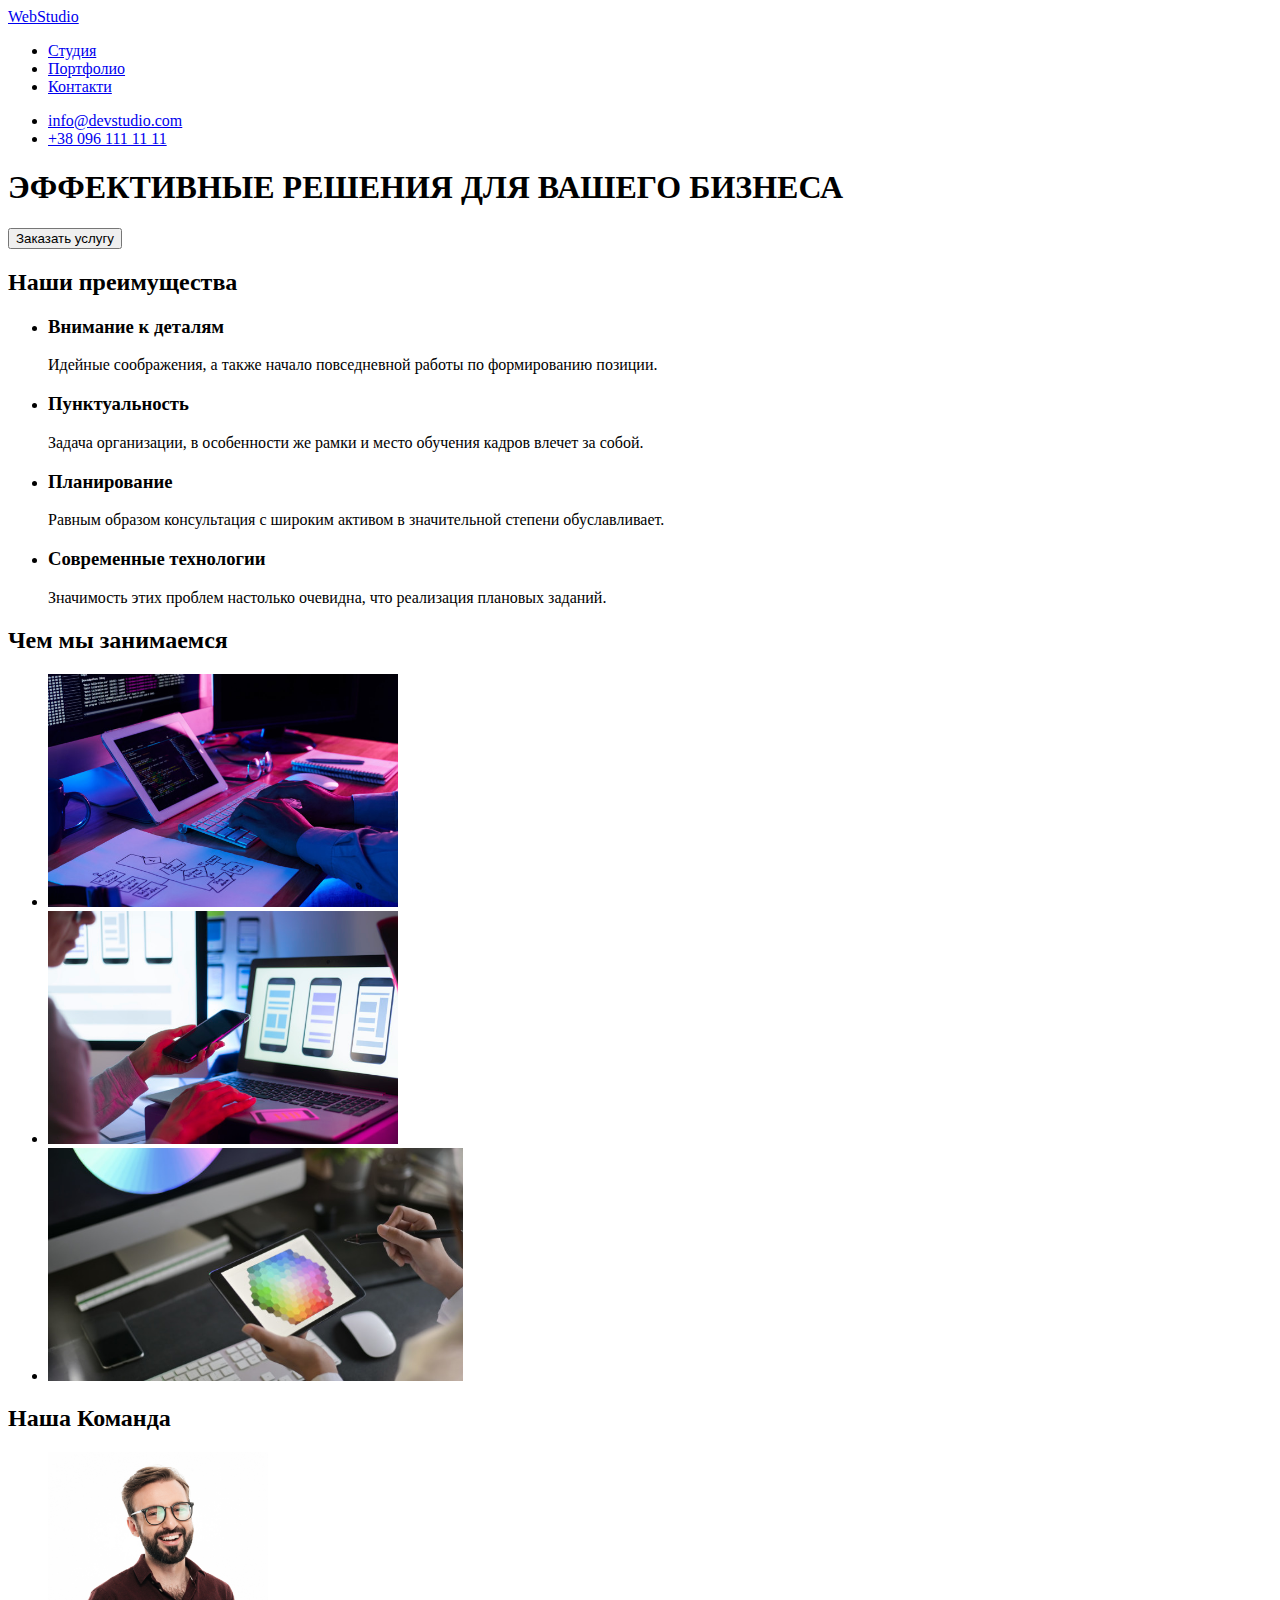
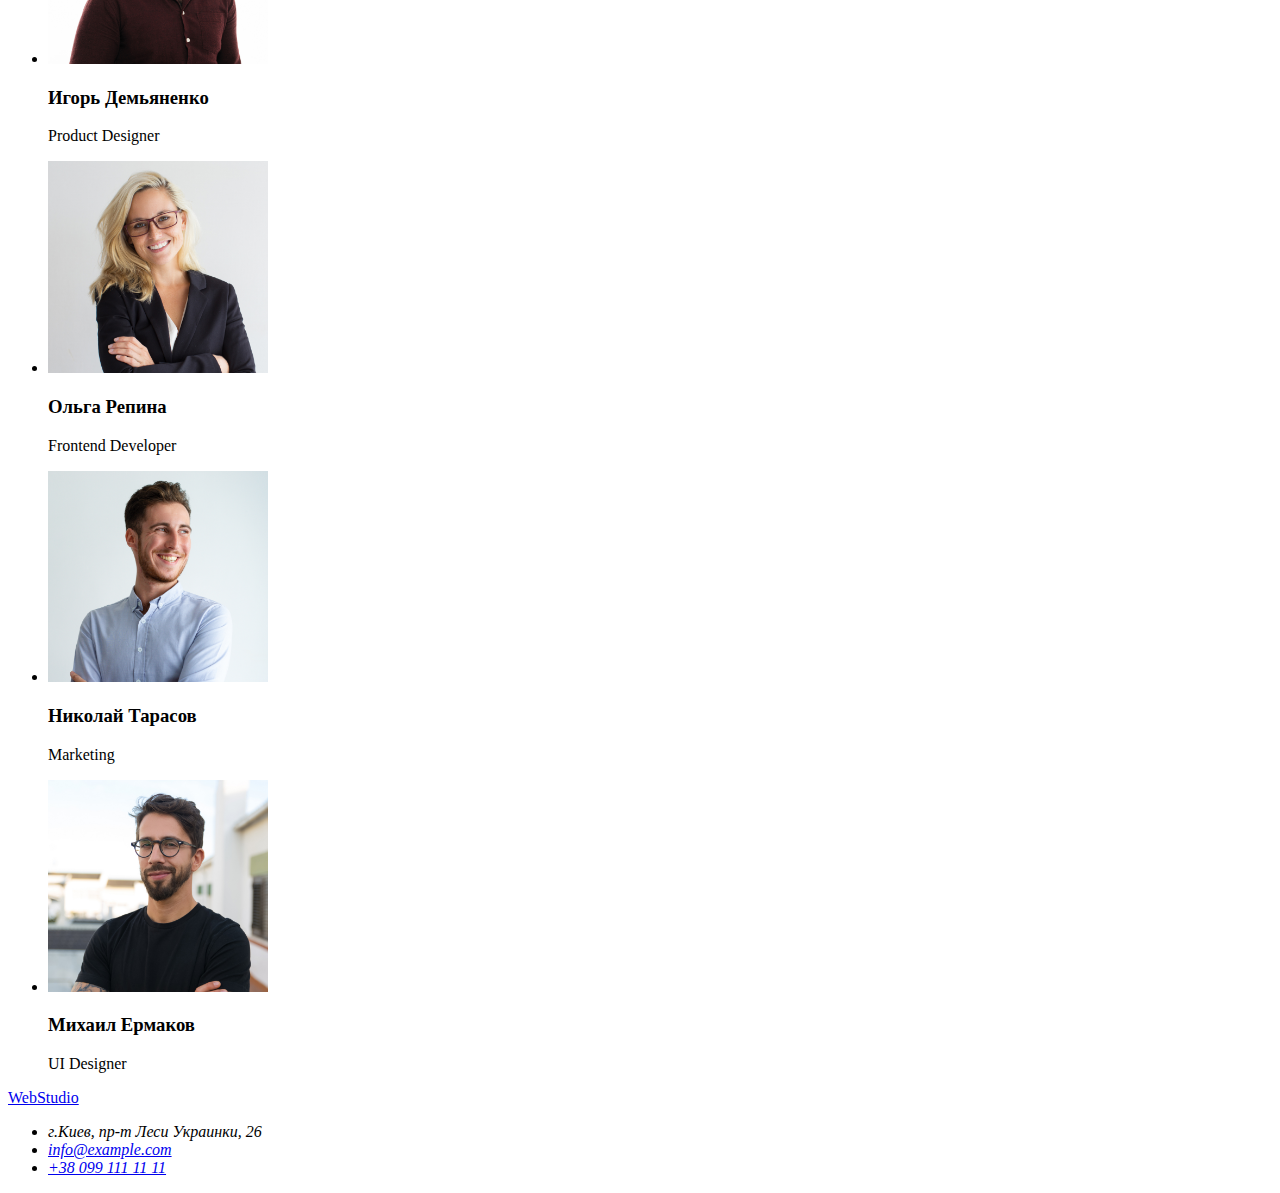
==== index.html @ 1b11b021 "files" ====
<!DOCTYPE html>
<html lang="ru">
  <head>
    <meta charset="utf-8" />
    <meta name="description" content="WebStudio, Web, Studio" />
    <title>WebStudio</title>
    <link rel="stylesheet" href="./css/styles.css" />
    <!--служебна інфа -->
  </head>
  <body>
    <header>
      <nav>
        <a href="index.html">WebStudio</a>
        <ul>
          <li><a href="index.html">Студия</a></li>
          <li><a href="#0">Портфолио</a></li>
          <li><a href="#0">Контакти</a></li>
        </ul>
      </nav>
      <ul>
        <li><a href="mailto:info@devstudio.com">info@devstudio.com </a></li>
        <li><a href="tel:+380961111111">+38 096 111 11 11 </a></li>
      </ul>
    </header>
    <main>
      <section>
        <h1>ЭФФЕКТИВНЫЕ РЕШЕНИЯ ДЛЯ ВАШЕГО БИЗНЕСА</h1>
        <button type="button">Заказать услугу</button>
      </section>
      <section>
        <h2>Наши преимущества</h2>
        <ul>
          <li>
            <h3>Внимание к деталям</h3>
            <p>Идейные соображения, а также начало повседневной работы по формированию позиции.</p>
          </li>

          <li>
            <h3>Пунктуальность</h3>
            <p>
              Задача организации, в особенности же рамки и место обучения кадров влечет за собой.
            </p>
          </li>
          <li>
            <h3>Планирование</h3>
            <p>
              Равным образом консультация с широким активом в значительной степени обуславливает.
            </p>
          </li>

          <li>
            <h3>Современные технологии</h3>
            <p>Значимость этих проблем настолько очевидна, что реализация плановых заданий.</p>
          </li>
        </ul>
      </section>
      <section>
        <h2>Чем мы занимаемся</h2>
        <ul>
          <li><img src="./images/1.jpg" alt="Робота за пк" width="350" /></li>
          <li><img src="./images/2.jpg" alt="подключение телефона" width="350" /></li>
          <li><img src="./images/3.jpg" alt="рисование на планшетке" width="415" /></li>
        </ul>
      </section>
      <section>
        <h2>Наша Команда</h2>
        <ul>
          <li>
            <img src="./images/4.jpg" alt="Игорь" width="220" />
            <h3>Игорь Демьяненко</h3>
            <p>Product Designer</p>
          </li>
          <li>
            <img src="./images/5.jpg" alt="Ольга" width="220" />
            <h3>Ольга Репина</h3>
            <p>Frontend Developer</p>
          </li>
          <li>
            <img src="./images/6.jpg" alt="Николай" width="220" />
            <h3>Николай Тарасов</h3>
            <p>Marketing</p>
          </li>
          <li>
            <img src="./images/7.jpg" alt="Михаил" width="220" />
            <h3>Михаил Ермаков</h3>
            <p>UI Designer</p>
          </li>
        </ul>
      </section>
    </main>
    <footer>
      <p>
        <a href="index.html">WebStudio</a>
      </p>
      <address>
        <ul>
          <li>г.Киев, пр-т Леси Украинки, 26</li>
          <li><a href="mailto:info@example.com">info@example.com</a></li>
          <li><a href="tel:+380991111111">+38 099 111 11 11</a></li>
        </ul>
      </address>
    </footer>
  </body>
</html>
---- css/styles.css ----
body {
  font-family: Roboto;
  color: black;
}
.link {
  color: teal;
}
.link:hover {
  color: tomato;
}
.nav-links .link:hover {
  color: tomato;
}
.nav-links .link:focus {
  color: orange;
}
.addres {
  color: teal;
}
.addres:hover {
  color: tomato;
}
.nav-addres .addres:hover {
  color: tomato;
}
.nav-addres .addres:focus {
  color: orange;
}
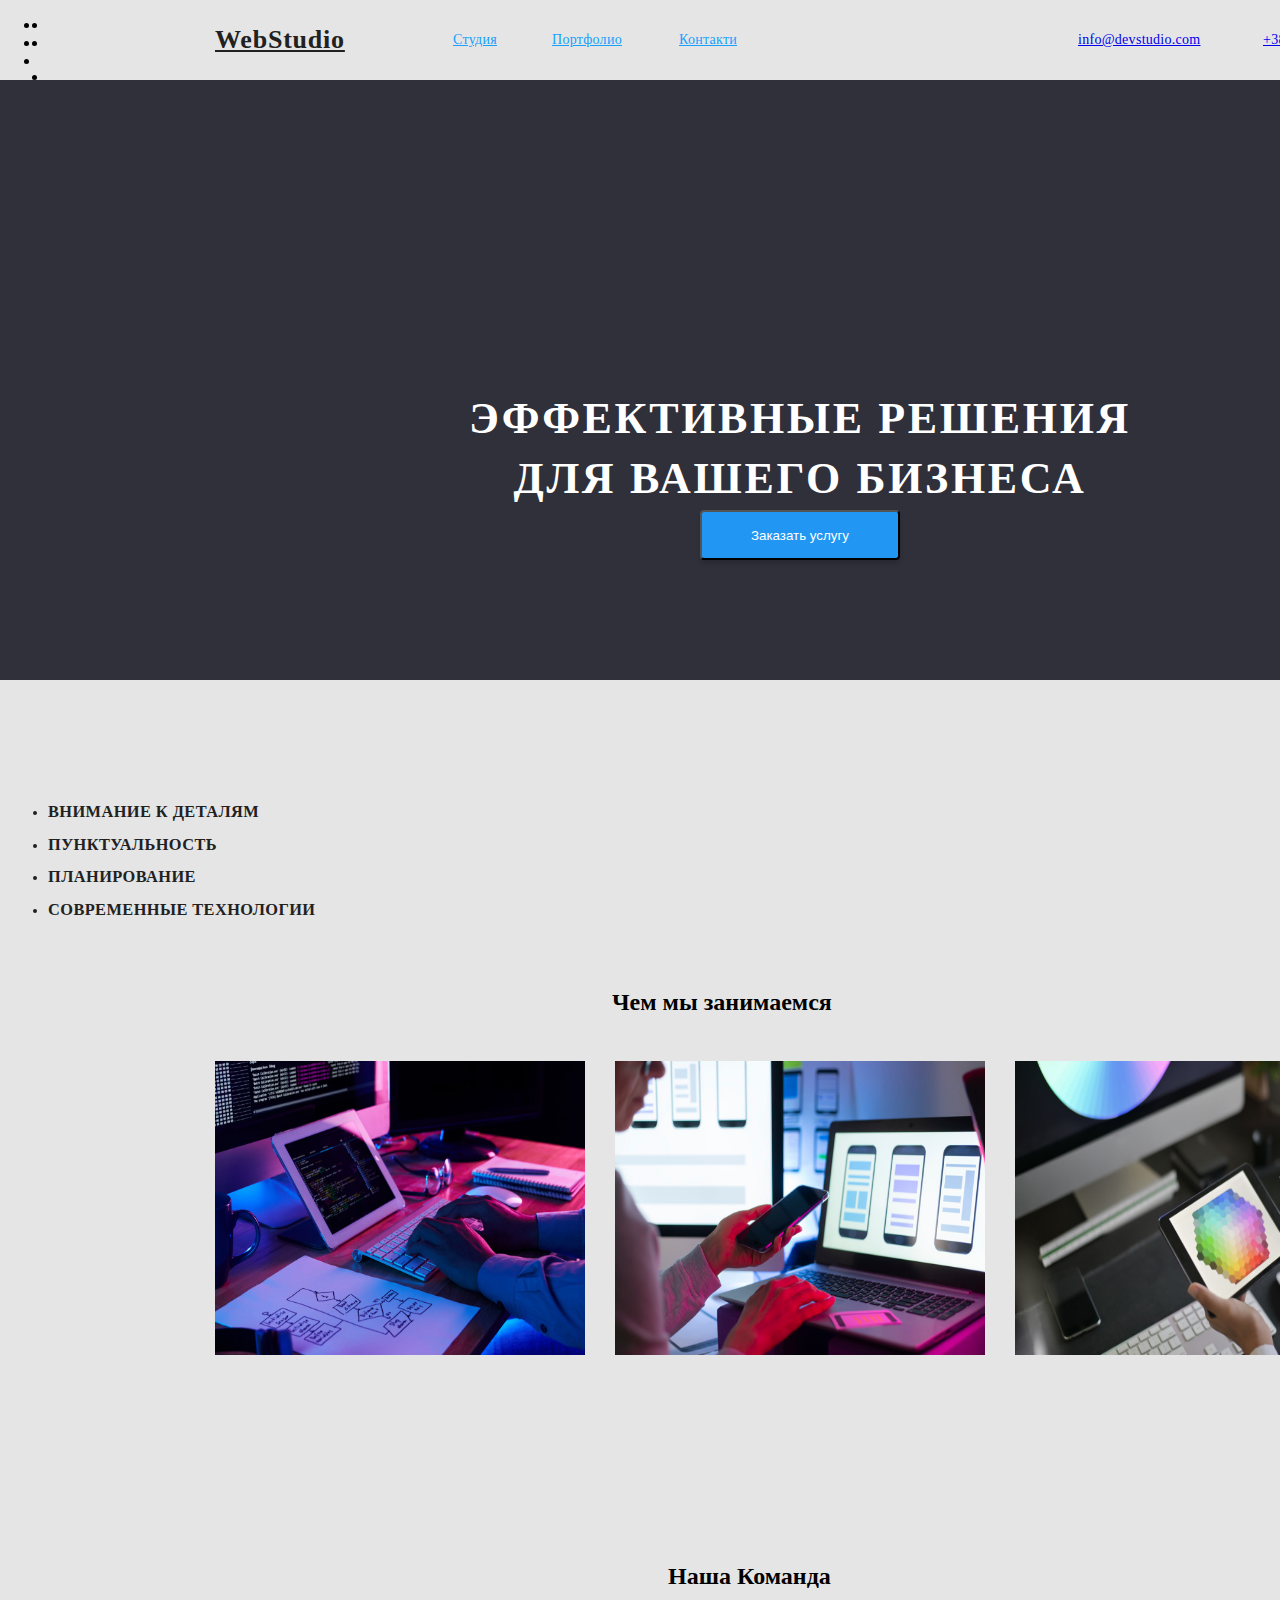
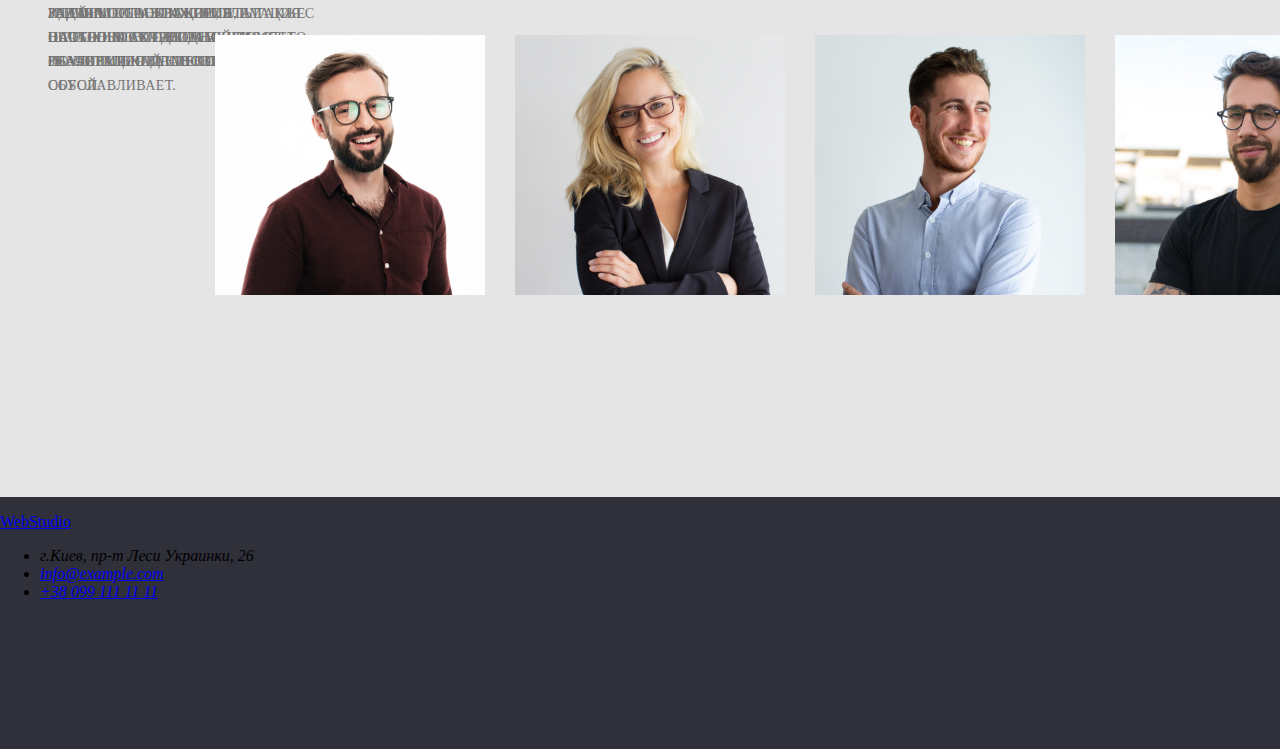
==== commit b9d4e2e6: "all" ====
--- a/index.html
+++ b/index.html
@@ -9,86 +9,90 @@
   </head>
   <body>
     <header>
-      <nav>
-        <a href="index.html">WebStudio</a>
-        <ul>
-          <li><a href="index.html">Студия</a></li>
-          <li><a href="#0">Портфолио</a></li>
-          <li><a href="#0">Контакти</a></li>
+      <nav class="nav">
+        <a href="index.html" class="logo">WebStudio</a>
+        <ul class="site-nav">
+          <li><a class="nav-in" href="index.html">Студия</a></li>
+          <li><a class="nav-port" href="./portfolio.html">Портфолио</a></li>
+          <li><a class="nav-cont" href="#0">Контакти</a></li>
         </ul>
       </nav>
-      <ul>
-        <li><a href="mailto:info@devstudio.com">info@devstudio.com </a></li>
-        <li><a href="tel:+380961111111">+38 096 111 11 11 </a></li>
+      <ul class="auth-nav">
+        <li><a class="mail" href="mailto:info@devstudio.com">info@devstudio.com </a></li>
+        <li><a class="tel" href="tel:+380961111111">+38 096 111 11 11 </a></li>
       </ul>
     </header>
     <main>
-      <section>
-        <h1>ЭФФЕКТИВНЫЕ РЕШЕНИЯ ДЛЯ ВАШЕГО БИЗНЕСА</h1>
-        <button type="button">Заказать услугу</button>
+      <section class="hero">
+        <h1 class="hero-title">ЭФФЕКТИВНЫЕ РЕШЕНИЯ ДЛЯ ВАШЕГО БИЗНЕСА</h1>
+        <button type="button" class="button primary">Заказать услугу</button>
       </section>
-      <section>
-        <h2>Наши преимущества</h2>
-        <ul>
+      <section class="section">
+        <h2 hidden>Наши преимущества</h2>
+        <ul class="features">
           <li>
-            <h3>Внимание к деталям</h3>
+            <h3 class="title one">Внимание к деталям</h3>
             <p>Идейные соображения, а также начало повседневной работы по формированию позиции.</p>
           </li>
 
           <li>
-            <h3>Пунктуальность</h3>
+            <h3 class="title two">Пунктуальность</h3>
             <p>
               Задача организации, в особенности же рамки и место обучения кадров влечет за собой.
             </p>
           </li>
           <li>
-            <h3>Планирование</h3>
+            <h3 class="title thre">Планирование</h3>
             <p>
               Равным образом консультация с широким активом в значительной степени обуславливает.
             </p>
           </li>
 
           <li>
-            <h3>Современные технологии</h3>
+            <h3 class="title four">Современные технологии</h3>
             <p>Значимость этих проблем настолько очевидна, что реализация плановых заданий.</p>
           </li>
         </ul>
       </section>
-      <section>
-        <h2>Чем мы занимаемся</h2>
+      <section class="section">
+        <h2 class="caption work">Чем мы занимаемся</h2>
         <ul>
-          <li><img src="./images/1.jpg" alt="Робота за пк" width="350" /></li>
-          <li><img src="./images/2.jpg" alt="подключение телефона" width="350" /></li>
-          <li><img src="./images/3.jpg" alt="рисование на планшетке" width="415" /></li>
+          <li><img class="image one" src="./images/1.jpg" alt="Робота за пк" width="350" /></li>
+          <li>
+            <img class="image two" src="./images/2.jpg" alt="подключение телефона" width="350" />
+          </li>
+          <li>
+            <img class="image thre" src="./images/3.jpg" alt="рисование на планшетке" width="415" />
+          </li>
         </ul>
       </section>
-      <section>
-        <h2>Наша Команда</h2>
-        <ul>
+      <section class="section">
+        <ul class="caption">
+          <h2 class="caption-team">Наша Команда</h2>
           <li>
-            <img src="./images/4.jpg" alt="Игорь" width="220" />
+            <img class="team one" src="./images/4.jpg" alt="Игорь" width="220" />
             <h3>Игорь Демьяненко</h3>
             <p>Product Designer</p>
           </li>
           <li>
-            <img src="./images/5.jpg" alt="Ольга" width="220" />
+            <img class="team two" src="./images/5.jpg" alt="Ольга" width="220" />
             <h3>Ольга Репина</h3>
             <p>Frontend Developer</p>
           </li>
           <li>
-            <img src="./images/6.jpg" alt="Николай" width="220" />
+            <img class="team thre" src="./images/6.jpg" alt="Николай" width="220" />
             <h3>Николай Тарасов</h3>
             <p>Marketing</p>
           </li>
           <li>
-            <img src="./images/7.jpg" alt="Михаил" width="220" />
+            <img class="team four" src="./images/7.jpg" alt="Михаил" width="220" />
             <h3>Михаил Ермаков</h3>
             <p>UI Designer</p>
           </li>
         </ul>
       </section>
     </main>
-    <footer>
+    <footer class="footer">
       <p>
         <a href="index.html">WebStudio</a>
       </p>
--- a/css/styles.css
+++ b/css/styles.css
@@ -1,10 +1,295 @@
+:root {
+  --primary-text-color: rgba(0, 0, 0, 0.8);
+  --title-text-color: #212121;
+  --accent-color: #18a0fb;
+  --hover-color: teal;
+  --button-color: #2196f3;
+  --praymary-white-color: #ffffff;
+  --secondary-gray-color: #2f303a;
+  --text-white-color: #ffffff;
+  --bg-color: #e5e5e5;
+  --textarea-color: #757575;
+  --test-color: #ccec12;
+}
 body {
   font-family: Roboto;
-  color: black;
-}
-.link {
-  color: teal;
-}
+  /* color: var(--bg-color);*/
+  background-color: var(--bg-color);
+}
+.nav .logo a:hover,
+.nav .logo a:focus {
+  color: var(--test-color);
+}
+.site-nav a {
+  color: var(--accent-color);
+}
+.site-nav a:hover,
+.site-nav a:focus {
+  color: var(--hover-color);
+}
+.button {
+  color: var(--title-text-color);
+  background: var(--praymary-white-color);
+}
+.button.primary {
+  background-color: var(--button-color);
+  color: var(--praymary-white-color);
+}
+.button.secondary {
+  color: var(--button-color);
+  background-color: var(--praymary-white-color);
+}
+.nav {
+  position: absolute;
+  width: 1600px;
+  height: 80px;
+  left: 0px;
+  top: 0px;
+}
+.nav .logo {
+  color: var(--title-text-color);
+  position: absolute;
+  width: 145px;
+  height: 31px;
+  left: 215px;
+  top: 24px;
+
+  font-family: Raleway;
+  font-style: normal;
+  font-weight: bold;
+  font-size: 26px;
+  line-height: 31px;
+
+  /* identical to box height */
+  letter-spacing: 0.03em;
+}
+.nav-in {
+  position: absolute;
+  width: 49px;
+  height: 16px;
+  left: 453px;
+  top: 32px;
+
+  font-family: Roboto;
+  font-style: normal;
+  font-weight: 500;
+  font-size: 14px;
+  line-height: 16px;
+  letter-spacing: 0.02em;
+}
+.nav-port {
+  position: absolute;
+  width: 77px;
+  height: 16px;
+  left: 552px;
+  top: 32px;
+
+  font-family: Roboto;
+  font-style: normal;
+  font-weight: 500;
+  font-size: 14px;
+  line-height: 16px;
+  letter-spacing: 0.02em;
+}
+.nav-cont {
+  position: absolute;
+  width: 68px;
+  height: 16px;
+  left: 679px;
+  top: 32px;
+
+  font-family: Roboto;
+  font-style: normal;
+  font-weight: 500;
+  font-size: 14px;
+  line-height: 16px;
+  letter-spacing: 0.02em;
+}
+.mail {
+  position: absolute;
+  width: 135px;
+  height: 16px;
+  left: 1078px;
+  top: 32px;
+
+  font-family: Roboto;
+  font-style: normal;
+  font-weight: 500;
+  font-size: 14px;
+  line-height: 16px;
+  letter-spacing: 0.02em;
+}
+.tel {
+  position: absolute;
+  width: 122px;
+  height: 16px;
+  left: 1263px;
+  top: 32px;
+
+  font-family: Roboto;
+  font-style: normal;
+  font-weight: 500;
+  font-size: 14px;
+  line-height: 16px;
+  letter-spacing: 0.02em;
+}
+/*------------hero-------------*/
+.hero {
+  position: absolute;
+  width: 1600px;
+  height: 600px;
+  left: 0px;
+  top: 80px;
+  background: var(--secondary-gray-color);
+}
+.hero-title {
+  position: absolute;
+  width: 696px;
+  height: 120px;
+  left: 452px;
+  top: 280px;
+
+  font-family: Roboto;
+  font-style: normal;
+  font-weight: 900;
+  font-size: 44px;
+  line-height: 60px;
+  text-align: center;
+  letter-spacing: 0.06em;
+  text-transform: uppercase;
+  color: var(--text-white-color);
+}
+.hero > button {
+  position: absolute;
+  width: 200px;
+  height: 50px;
+  left: 700px;
+  top: 430px;
+
+  background: var(--button-color);
+  box-shadow: 0px 4px 4px rgba(0, 0, 0, 0.15);
+  border-radius: 4px;
+}
+
+/*--------------section--------------*/
+/*-----Не работает--------*/
+.features {
+  position: absolute;
+  width: 270px;
+  height: 16px;
+  top: 774px;
+
+  font-family: Roboto;
+  font-style: normal;
+  font-weight: bold;
+  font-size: 14px;
+  line-height: 16px;
+  letter-spacing: 0.03em;
+  text-transform: uppercase;
+  color: var(--title-text-color);
+}
+
+.features.title.one {
+  left: 215px;
+}
+.features.title.two {
+  left: 515px;
+}
+.features.title.thre {
+  left: 815px;
+}
+.features.title.four {
+  left: 1115px;
+}
+.features p {
+  position: absolute;
+  width: 270px;
+  height: 75px;
+  top: 800px;
+
+  font-family: Roboto;
+  font-style: normal;
+  font-weight: normal;
+  font-size: 14px;
+  line-height: 24px;
+  letter-spacing: 0.03em;
+  color: var(--textarea-color);
+}
+
+/*.caption {
+  font-family: Roboto;
+  font-style: normal;
+  font-weight: bold;
+  font-size: 36px;
+  line-height: 42px;
+  text-align: center;
+  letter-spacing: 0.03em;
+
+  color: var(--title-text-color);
+}*/
+.caption.work {
+  position: absolute;
+  width: 376px;
+  height: 42px;
+  left: 612px;
+  top: 969px;
+}
+.caption-team {
+  position: absolute;
+  width: 264px;
+  height: 42px;
+  left: 668px;
+  top: 1543px;
+}
+.image {
+  position: absolute;
+  width: 370px;
+  height: 294px;
+  top: 1061px;
+  /*background: url(.jpg);*/
+  mix-blend-mode: normal;
+}
+.image.one {
+  left: 215px;
+}
+.image.two {
+  left: 615px;
+}
+.image.thre {
+  left: 1015px;
+}
+.team {
+  position: absolute;
+  width: 270px;
+  height: 260px;
+  top: 1635px;
+
+  /*background: url(.jpg);
+  border-radius: 0px;*/
+}
+.team.one {
+  left: 215px;
+}
+.team.two {
+  left: 515px;
+}
+.team.thre {
+  left: 815px;
+}
+.team.four {
+  left: 1115px;
+}
+
+/*-------------FOOTER--------------*/
+.footer {
+  position: absolute;
+  width: 1600px;
+  height: 252px;
+  left: 0px;
+  top: 2097px;
+  background: var(--secondary-gray-color);
+}
+/*
 .link:hover {
   color: tomato;
 }
@@ -26,3 +311,4 @@
 .nav-addres .addres:focus {
   color: orange;
 }
+*/ ;
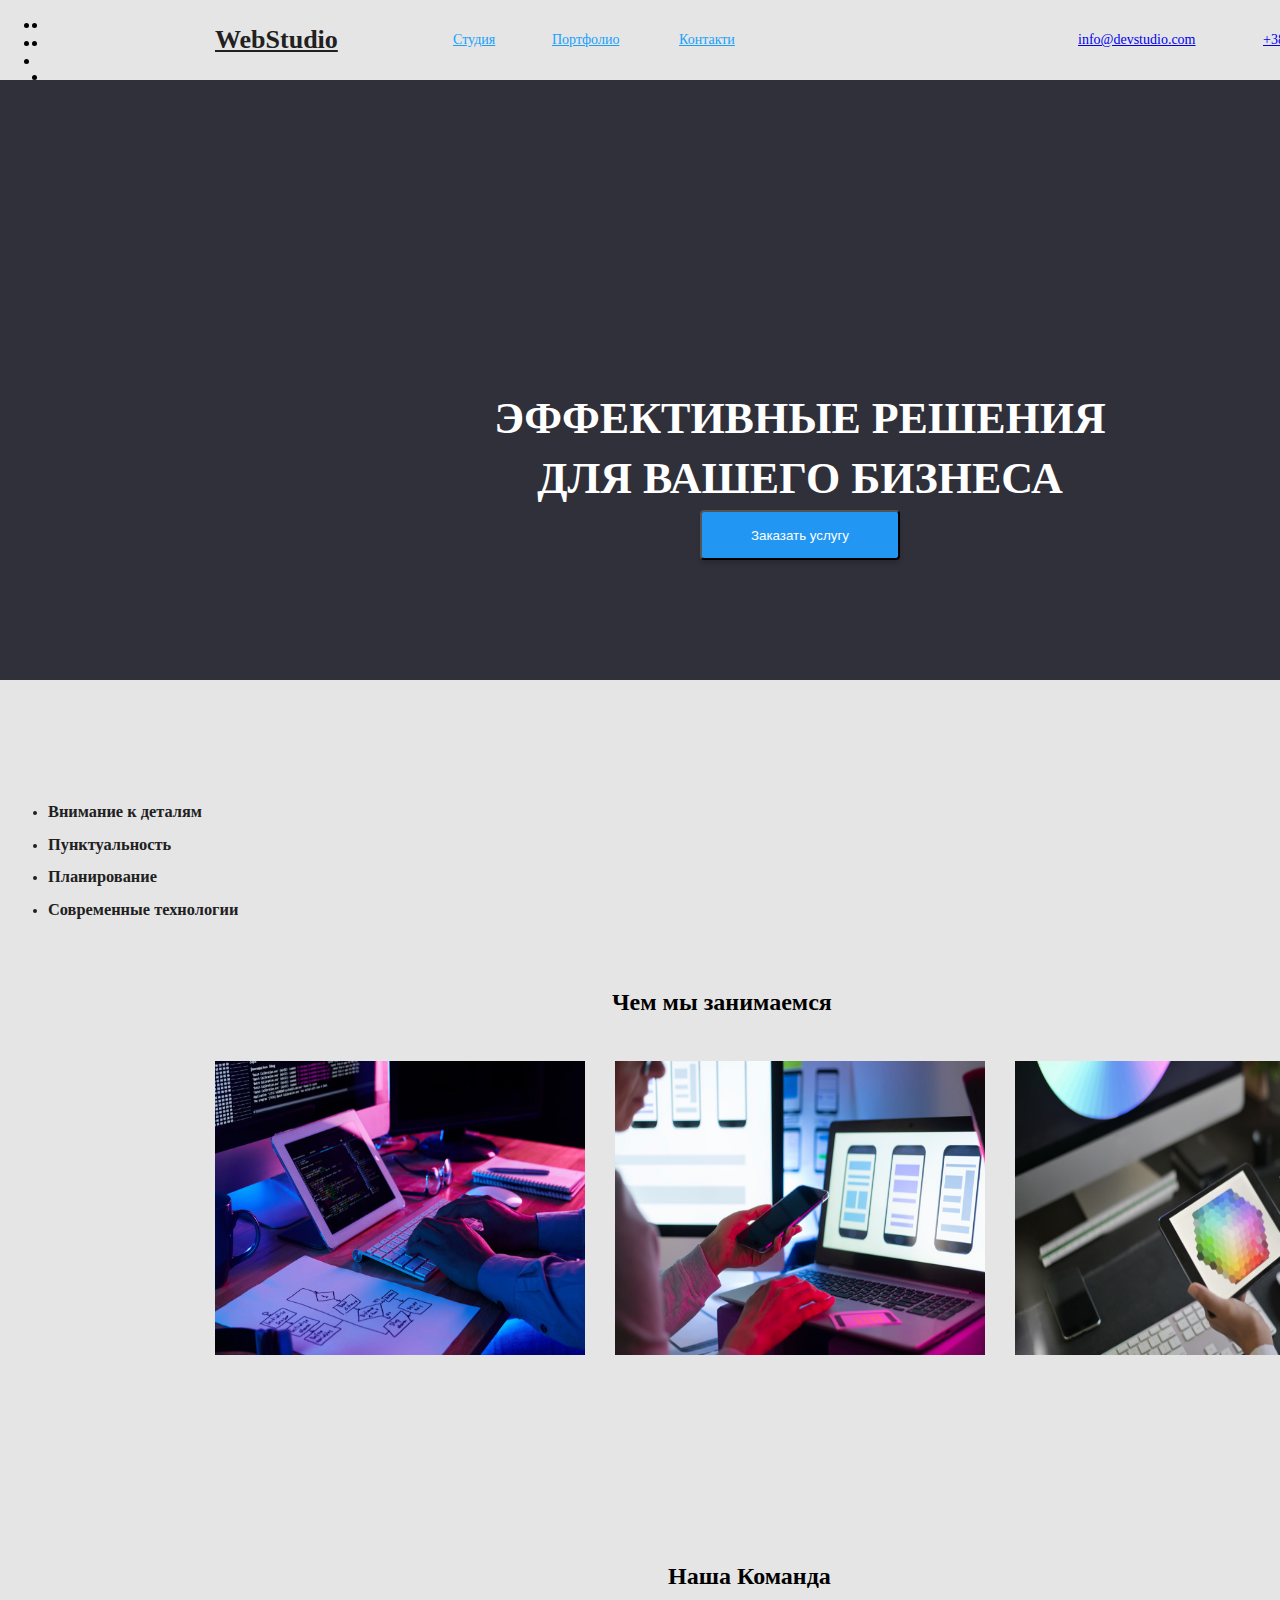
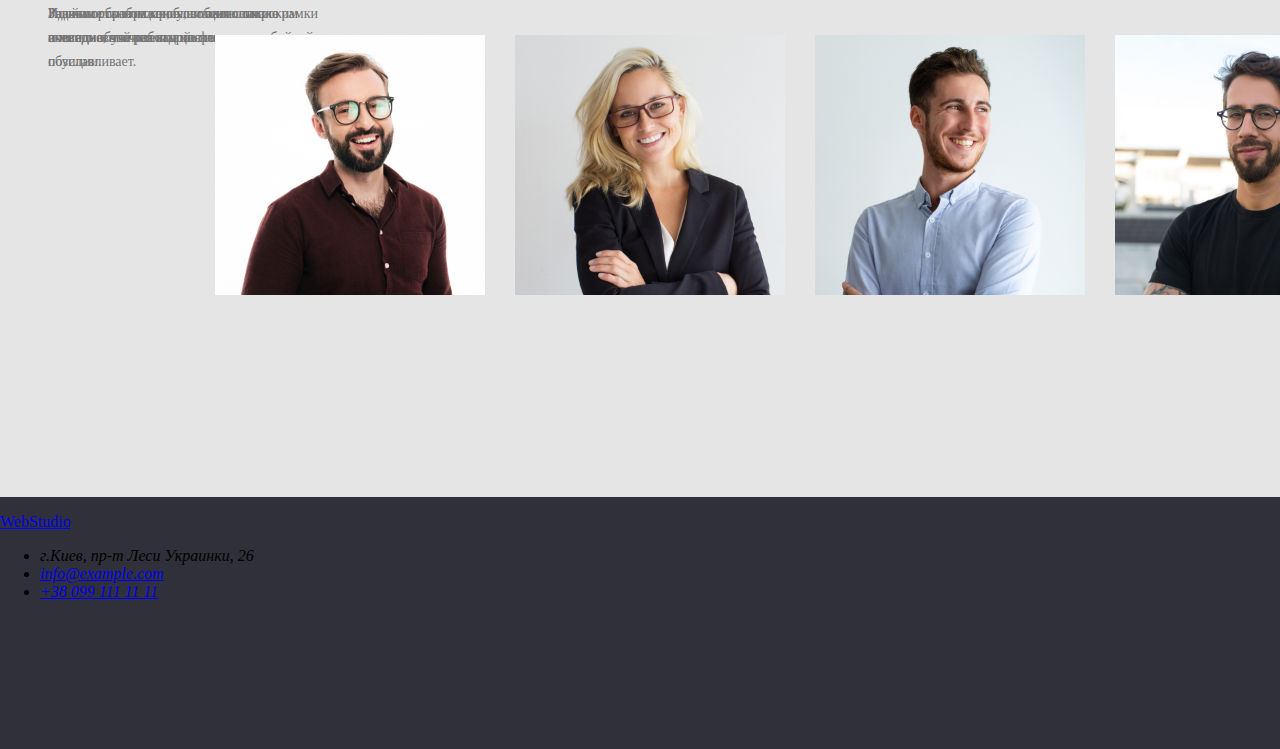
==== commit 5d0d89e7: "all" ====
--- a/index.html
+++ b/index.html
@@ -10,9 +10,9 @@
   <body>
     <header>
       <nav class="nav">
-        <a href="index.html" class="logo">WebStudio</a>
+        <a href="./index.html" class="logo">WebStudio</a>
         <ul class="site-nav">
-          <li><a class="nav-in" href="index.html">Студия</a></li>
+          <li><a class="nav-in" href="./index.html">Студия</a></li>
           <li><a class="nav-port" href="./portfolio.html">Портфолио</a></li>
           <li><a class="nav-cont" href="#0">Контакти</a></li>
         </ul>
@@ -94,7 +94,7 @@
     </main>
     <footer class="footer">
       <p>
-        <a href="index.html">WebStudio</a>
+        <a href="./index.html">WebStudio</a>
       </p>
       <address>
         <ul>
--- a/css/styles.css
+++ b/css/styles.css
@@ -16,8 +16,8 @@
   /* color: var(--bg-color);*/
   background-color: var(--bg-color);
 }
-.nav .logo a:hover,
-.nav .logo a:focus {
+.nav.logo a:hover,
+.nav.logo a:focus {
   color: var(--test-color);
 }
 .site-nav a {
@@ -27,18 +27,11 @@
 .site-nav a:focus {
   color: var(--hover-color);
 }
-.button {
-  color: var(--title-text-color);
-  background: var(--praymary-white-color);
-}
-.button.primary {
-  background-color: var(--button-color);
-  color: var(--praymary-white-color);
-}
-.button.secondary {
+
+/*.button.secondary {
   color: var(--button-color);
   background-color: var(--praymary-white-color);
-}
+}*/
 .nav {
   position: absolute;
   width: 1600px;
@@ -59,9 +52,6 @@
   font-weight: bold;
   font-size: 26px;
   line-height: 31px;
-
-  /* identical to box height */
-  letter-spacing: 0.03em;
 }
 .nav-in {
   position: absolute;
@@ -75,7 +65,6 @@
   font-weight: 500;
   font-size: 14px;
   line-height: 16px;
-  letter-spacing: 0.02em;
 }
 .nav-port {
   position: absolute;
@@ -89,7 +78,6 @@
   font-weight: 500;
   font-size: 14px;
   line-height: 16px;
-  letter-spacing: 0.02em;
 }
 .nav-cont {
   position: absolute;
@@ -103,7 +91,6 @@
   font-weight: 500;
   font-size: 14px;
   line-height: 16px;
-  letter-spacing: 0.02em;
 }
 .mail {
   position: absolute;
@@ -117,7 +104,6 @@
   font-weight: 500;
   font-size: 14px;
   line-height: 16px;
-  letter-spacing: 0.02em;
 }
 .tel {
   position: absolute;
@@ -131,7 +117,14 @@
   font-weight: 500;
   font-size: 14px;
   line-height: 16px;
-  letter-spacing: 0.02em;
+}
+.button {
+  color: var(--title-text-color);
+  background: var(--praymary-white-color);
+}
+.button.primary {
+  background-color: var(--button-color);
+  color: var(--praymary-white-color);
 }
 /*------------hero-------------*/
 .hero {
@@ -155,8 +148,6 @@
   font-size: 44px;
   line-height: 60px;
   text-align: center;
-  letter-spacing: 0.06em;
-  text-transform: uppercase;
   color: var(--text-white-color);
 }
 .hero > button {
@@ -184,8 +175,6 @@
   font-weight: bold;
   font-size: 14px;
   line-height: 16px;
-  letter-spacing: 0.03em;
-  text-transform: uppercase;
   color: var(--title-text-color);
 }
 
@@ -212,7 +201,6 @@
   font-weight: normal;
   font-size: 14px;
   line-height: 24px;
-  letter-spacing: 0.03em;
   color: var(--textarea-color);
 }
 
@@ -223,8 +211,6 @@
   font-size: 36px;
   line-height: 42px;
   text-align: center;
-  letter-spacing: 0.03em;
-
   color: var(--title-text-color);
 }*/
 .caption.work {
@@ -246,8 +232,6 @@
   width: 370px;
   height: 294px;
   top: 1061px;
-  /*background: url(.jpg);*/
-  mix-blend-mode: normal;
 }
 .image.one {
   left: 215px;
@@ -263,9 +247,6 @@
   width: 270px;
   height: 260px;
   top: 1635px;
-
-  /*background: url(.jpg);
-  border-radius: 0px;*/
 }
 .team.one {
   left: 215px;
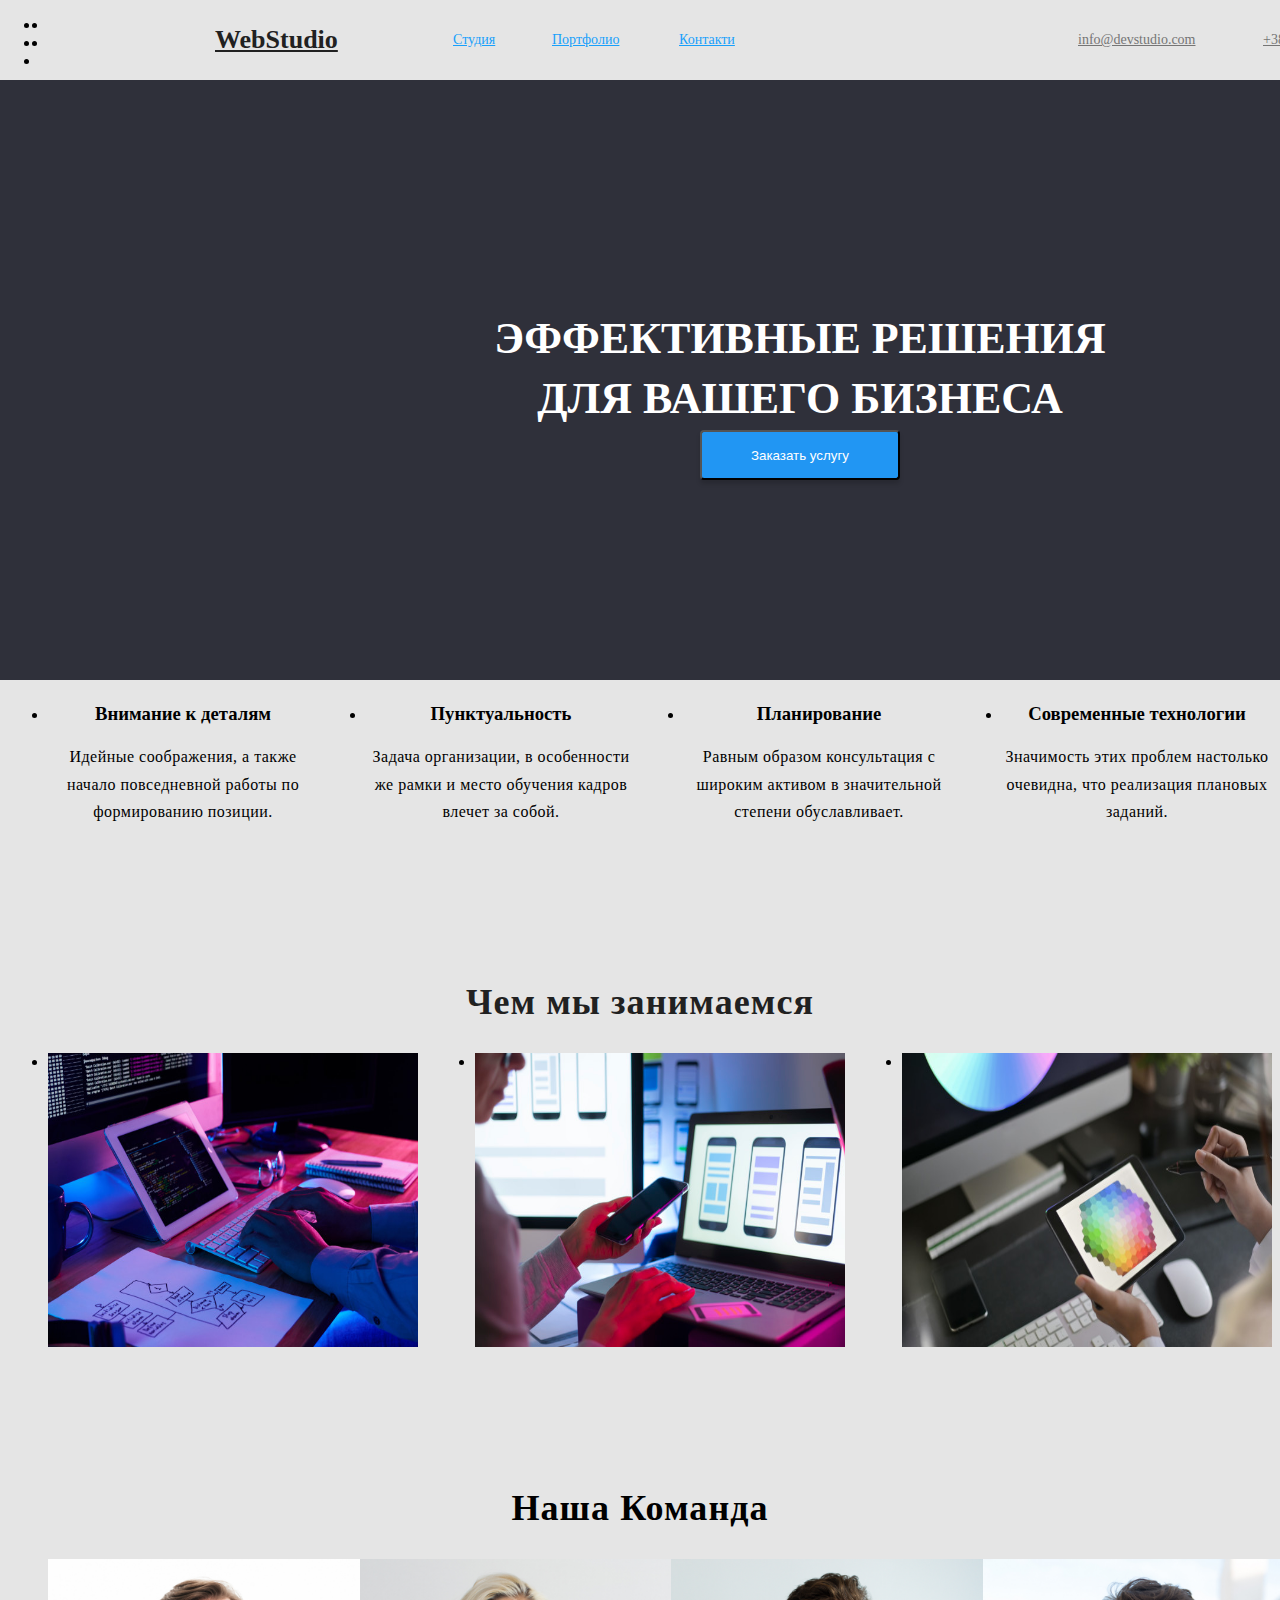
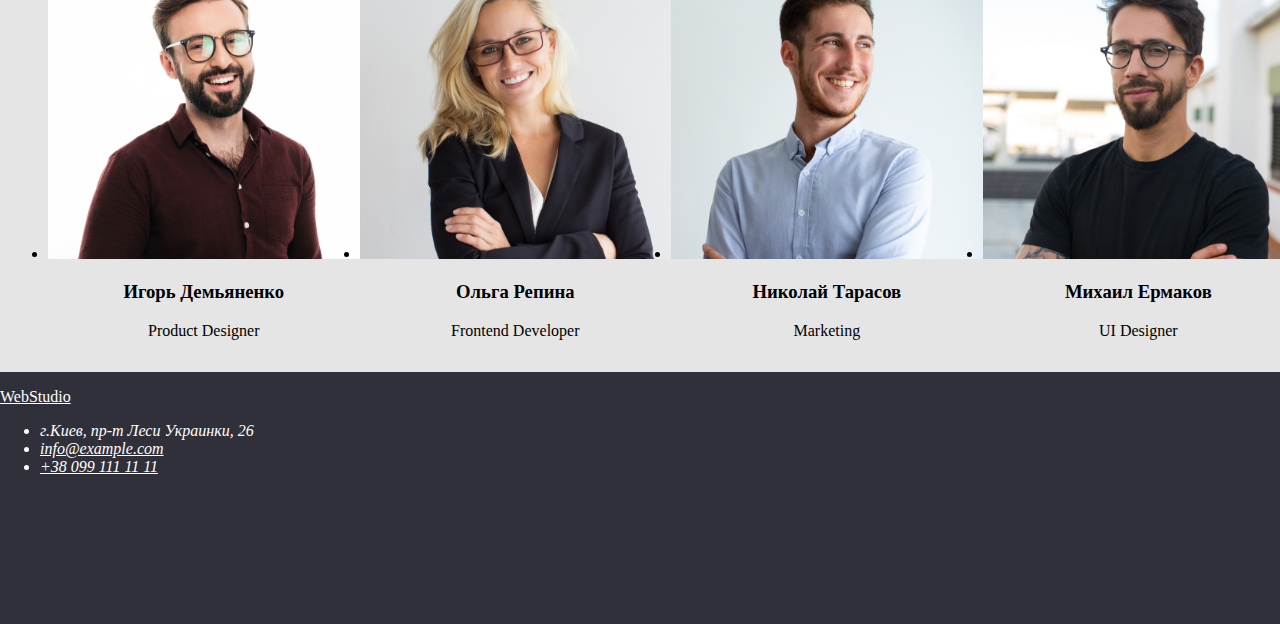
==== commit 37aed446: "1n page" ====
--- a/index.html
+++ b/index.html
@@ -9,6 +9,7 @@
   </head>
   <body>
     <header>
+      <!-------НАВІГАЦІЯ------------->
       <nav class="nav">
         <a href="./index.html" class="logo">WebStudio</a>
         <ul class="site-nav">
@@ -17,90 +18,108 @@
           <li><a class="nav-cont" href="#0">Контакти</a></li>
         </ul>
       </nav>
+      <!-------АДРЕСА------------->
       <ul class="auth-nav">
         <li><a class="mail" href="mailto:info@devstudio.com">info@devstudio.com </a></li>
         <li><a class="tel" href="tel:+380961111111">+38 096 111 11 11 </a></li>
       </ul>
     </header>
     <main>
+      <!-------HERO-->
       <section class="hero">
         <h1 class="hero-title">ЭФФЕКТИВНЫЕ РЕШЕНИЯ ДЛЯ ВАШЕГО БИЗНЕСА</h1>
         <button type="button" class="button primary">Заказать услугу</button>
       </section>
-      <section class="section">
-        <h2 hidden>Наши преимущества</h2>
-        <ul class="features">
-          <li>
-            <h3 class="title one">Внимание к деталям</h3>
-            <p>Идейные соображения, а также начало повседневной работы по формированию позиции.</p>
-          </li>
-
-          <li>
-            <h3 class="title two">Пунктуальность</h3>
-            <p>
-              Задача организации, в особенности же рамки и место обучения кадров влечет за собой.
-            </p>
-          </li>
-          <li>
-            <h3 class="title thre">Планирование</h3>
-            <p>
-              Равным образом консультация с широким активом в значительной степени обуславливает.
-            </p>
-          </li>
-
-          <li>
-            <h3 class="title four">Современные технологии</h3>
-            <p>Значимость этих проблем настолько очевидна, что реализация плановых заданий.</p>
-          </li>
-        </ul>
+      <!-----НАШИ ПРЕИМУЩЕСТВА------>
+      <section class="special">
+        <div class="container">
+          <h2 class="selection">Наши преимущества</h2>
+          <ul class="special-items">
+            <li class="special-item">
+              <h3 class="special-item">Внимание к деталям</h3>
+              <p class="special-item-text">
+                Идейные соображения, а также начало повседневной работы по формированию позиции.
+              </p>
+            </li>
+            <li class="special-item">
+              <h3 class="special-item">Пунктуальность</h3>
+              <p class="special-item-text">
+                Задача организации, в особенности же рамки и место обучения кадров влечет за собой.
+              </p>
+            </li>
+            <li class="special-item">
+              <h3 class="special-item">Планирование</h3>
+              <p class="special-item-text">
+                Равным образом консультация с широким активом в значительной степени обуславливает.
+              </p>
+            </li>
+            <li class="special-item">
+              <h3 class="special-item">Современные технологии</h3>
+              <p class="special-item-text">
+                Значимость этих проблем настолько очевидна, что реализация плановых заданий.
+              </p>
+            </li>
+          </ul>
+        </div>
       </section>
-      <section class="section">
-        <h2 class="caption work">Чем мы занимаемся</h2>
-        <ul>
-          <li><img class="image one" src="./images/1.jpg" alt="Робота за пк" width="350" /></li>
-          <li>
-            <img class="image two" src="./images/2.jpg" alt="подключение телефона" width="350" />
-          </li>
-          <li>
-            <img class="image thre" src="./images/3.jpg" alt="рисование на планшетке" width="415" />
-          </li>
-        </ul>
+      <!-------ЧЕВМ ЗАНИМАЕМСЯ------------->
+      <section class="box">
+        <div class="container">
+          <h2 class="caption">Чем мы занимаемся</h2>
+          <ul class="caption-item">
+            <li><img class="image" src="./images/1.jpg" alt="Робота за пк" width="350" /></li>
+            <li>
+              <img class="image" src="./images/2.jpg" alt="подключение телефона" width="350" />
+            </li>
+            <li>
+              <img class="image" src="./images/3.jpg" alt="рисование на планшетке" width="415" />
+            </li>
+          </ul>
+        </div>
       </section>
-      <section class="section">
-        <ul class="caption">
-          <h2 class="caption-team">Наша Команда</h2>
-          <li>
-            <img class="team one" src="./images/4.jpg" alt="Игорь" width="220" />
-            <h3>Игорь Демьяненко</h3>
-            <p>Product Designer</p>
-          </li>
-          <li>
-            <img class="team two" src="./images/5.jpg" alt="Ольга" width="220" />
-            <h3>Ольга Репина</h3>
-            <p>Frontend Developer</p>
-          </li>
-          <li>
-            <img class="team thre" src="./images/6.jpg" alt="Николай" width="220" />
-            <h3>Николай Тарасов</h3>
-            <p>Marketing</p>
-          </li>
-          <li>
-            <img class="team four" src="./images/7.jpg" alt="Михаил" width="220" />
-            <h3>Михаил Ермаков</h3>
-            <p>UI Designer</p>
-          </li>
-        </ul>
+      <!-------КОМАНДА------------->
+      <section class="team">
+        <div class="container">
+          <h2 class="team-caption">Наша Команда</h2>
+          <ul class="team-item">
+            <li class="team-all">
+              <img class="images" src="./images/4.jpg" alt="Игорь" width="220" />
+              <h3 class="caption-team">Игорь Демьяненко</h3>
+              <p class="caption-team-text">Product Designer</p>
+            </li>
+            <li class="team-all">
+              <img class="images" src="./images/5.jpg" alt="Ольга" width="220" />
+              <h3 class="caption-team">Ольга Репина</h3>
+              <p class="caption-team-text">Frontend Developer</p>
+            </li>
+            <li class="team-all">
+              <img class="images" src="./images/6.jpg" alt="Николай" width="220" />
+              <h3 class="caption-team">Николай Тарасов</h3>
+              <p class="caption-team-text">Marketing</p>
+            </li>
+            <li class="team-all">
+              <img class="images" src="./images/7.jpg" alt="Михаил" width="220" />
+              <h3 class="caption-team">Михаил Ермаков</h3>
+              <p class="caption-team-text">UI Designer</p>
+            </li>
+          </ul>
+        </div>
       </section>
     </main>
+    <!-------ФУТЕР------------>
     <footer class="footer">
       <p>
         <a href="./index.html">WebStudio</a>
       </p>
       <address>
-        <ul>
+        <ul class="addres">
           <li>г.Киев, пр-т Леси Украинки, 26</li>
-          <li><a href="mailto:info@example.com">info@example.com</a></li>
-          <li><a href="tel:+380991111111">+38 099 111 11 11</a></li>
+          <li>
+            <a class="foot-mail" href="mailto:info@example.com">info@example.com</a>
+          </li>
+          <li>
+            <a class="foot-tel" href="tel:+380991111111">+38 099 111 11 11</a>
+          </li>
         </ul>
       </address>
     </footer>
--- a/css/styles.css
+++ b/css/styles.css
@@ -2,7 +2,7 @@
   --primary-text-color: rgba(0, 0, 0, 0.8);
   --title-text-color: #212121;
   --accent-color: #18a0fb;
-  --hover-color: teal;
+  --hover-color: #18a0fb;
   --button-color: #2196f3;
   --praymary-white-color: #ffffff;
   --secondary-gray-color: #2f303a;
@@ -13,11 +13,11 @@
 }
 body {
   font-family: Roboto;
-  /* color: var(--bg-color);*/
   background-color: var(--bg-color);
-}
-.nav.logo a:hover,
-.nav.logo a:focus {
+  font-style: normal;
+}
+.logo a:hover,
+.logo a:focus {
   color: var(--test-color);
 }
 .site-nav a {
@@ -28,10 +28,6 @@
   color: var(--hover-color);
 }
 
-/*.button.secondary {
-  color: var(--button-color);
-  background-color: var(--praymary-white-color);
-}*/
 .nav {
   position: absolute;
   width: 1600px;
@@ -48,7 +44,6 @@
   top: 24px;
 
   font-family: Raleway;
-  font-style: normal;
   font-weight: bold;
   font-size: 26px;
   line-height: 31px;
@@ -60,8 +55,6 @@
   left: 453px;
   top: 32px;
 
-  font-family: Roboto;
-  font-style: normal;
   font-weight: 500;
   font-size: 14px;
   line-height: 16px;
@@ -73,8 +66,6 @@
   left: 552px;
   top: 32px;
 
-  font-family: Roboto;
-  font-style: normal;
   font-weight: 500;
   font-size: 14px;
   line-height: 16px;
@@ -86,8 +77,6 @@
   left: 679px;
   top: 32px;
 
-  font-family: Roboto;
-  font-style: normal;
   font-weight: 500;
   font-size: 14px;
   line-height: 16px;
@@ -99,11 +88,10 @@
   left: 1078px;
   top: 32px;
 
-  font-family: Roboto;
-  font-style: normal;
-  font-weight: 500;
-  font-size: 14px;
-  line-height: 16px;
+  font-weight: 500;
+  font-size: 14px;
+  line-height: 16px;
+  color: var(--textarea-color);
 }
 .tel {
   position: absolute;
@@ -112,19 +100,17 @@
   left: 1263px;
   top: 32px;
 
-  font-family: Roboto;
-  font-style: normal;
-  font-weight: 500;
-  font-size: 14px;
-  line-height: 16px;
-}
-.button {
-  color: var(--title-text-color);
-  background: var(--praymary-white-color);
-}
-.button.primary {
-  background-color: var(--button-color);
-  color: var(--praymary-white-color);
+  font-weight: 500;
+  font-size: 14px;
+  line-height: 16px;
+  color: var(--textarea-color);
+}
+
+.auth-nav a:hover {
+  color: var(--hover-color);
+}
+.auth-nav a:focus {
+  color: var(--test-color);
 }
 /*------------hero-------------*/
 .hero {
@@ -140,10 +126,8 @@
   width: 696px;
   height: 120px;
   left: 452px;
-  top: 280px;
-
-  font-family: Roboto;
-  font-style: normal;
+  top: 200px;
+
   font-weight: 900;
   font-size: 44px;
   line-height: 60px;
@@ -155,110 +139,95 @@
   width: 200px;
   height: 50px;
   left: 700px;
-  top: 430px;
+  top: 350px;
 
   background: var(--button-color);
   box-shadow: 0px 4px 4px rgba(0, 0, 0, 0.15);
   border-radius: 4px;
 }
-
-/*--------------section--------------*/
-/*-----Не работает--------*/
-.features {
-  position: absolute;
+.button {
+  color: var(--title-text-color);
+  background: var(--praymary-white-color);
+  cursor: pointer;
+}
+.button.primary {
+  background-color: var(--button-color);
+  color: var(--praymary-white-color);
+}
+
+/*----------НАШИ ПРЕИМУЩЕСТВА---------*/
+.special {
+  padding-top: 600px;
+}
+.selection {
+  display: none;
+}
+.special-items {
+  display: flex;
+  justify-content: space-between;
+  /*margin-left: 30px;*/
+}
+.special-item-title {
+  font-weight: 700px;
+  line-height: 1.15;
+  text-transform: uppercase;
+  padding-bottom: 10px;
+}
+.special-item-text {
+  display: block;
   width: 270px;
-  height: 16px;
-  top: 774px;
-
-  font-family: Roboto;
-  font-style: normal;
+  color: var (--textarea-color);
+  line-height: 1.7;
+  letter-spacing: 0.03em;
+}
+.container {
+  text-align: center;
+}
+/*-------ЧЕМ ЗАНИМАЕМСЯ-------------*/
+.box {
+  padding-top: 94px;
+}
+.caption {
   font-weight: bold;
-  font-size: 14px;
-  line-height: 16px;
+  font-size: 36px;
+  text-align: center;
+  letter-spacing: 0.03em;
   color: var(--title-text-color);
 }
-
-.features.title.one {
-  left: 215px;
-}
-.features.title.two {
-  left: 515px;
-}
-.features.title.thre {
-  left: 815px;
-}
-.features.title.four {
-  left: 1115px;
-}
-.features p {
-  position: absolute;
-  width: 270px;
-  height: 75px;
-  top: 800px;
-
-  font-family: Roboto;
-  font-style: normal;
-  font-weight: normal;
-  font-size: 14px;
-  line-height: 24px;
-  color: var(--textarea-color);
-}
-
-/*.caption {
-  font-family: Roboto;
-  font-style: normal;
+.caption-item {
+  display: flex;
+  justify-content: space-between;
+}
+.image {
+  display: flex;
+  width: 370px;
+  height: 294px;
+}
+/*-------КОМАНДА-------------*/
+.team {
+  padding-top: 94px;
+}
+.team-caption {
   font-weight: bold;
   font-size: 36px;
   line-height: 42px;
   text-align: center;
-  color: var(--title-text-color);
-}*/
-.caption.work {
-  position: absolute;
-  width: 376px;
-  height: 42px;
-  left: 612px;
-  top: 969px;
-}
-.caption-team {
-  position: absolute;
-  width: 264px;
-  height: 42px;
-  left: 668px;
-  top: 1543px;
-}
-.image {
-  position: absolute;
-  width: 370px;
-  height: 294px;
-  top: 1061px;
-}
-.image.one {
-  left: 215px;
-}
-.image.two {
-  left: 615px;
-}
-.image.thre {
-  left: 1015px;
-}
-.team {
-  position: absolute;
-  width: 270px;
-  height: 260px;
-  top: 1635px;
-}
-.team.one {
-  left: 215px;
-}
-.team.two {
-  left: 515px;
-}
-.team.thre {
-  left: 815px;
-}
-.team.four {
-  left: 1115px;
+  letter-spacing: 0.03em;
+  text-align: center;
+}
+.team-item {
+  display: flex;
+  justify-content: space-between;
+}
+.caption-team.caption-team-text {
+  font-weight: 700px;
+  line-height: 1.15;
+  text-transform: uppercase;
+  padding-bottom: 10px;
+}
+.images {
+  height: 300px;
+  width: auto;
 }
 
 /*-------------FOOTER--------------*/
@@ -267,29 +236,18 @@
   width: 1600px;
   height: 252px;
   left: 0px;
-  top: 2097px;
+  font-weight: 648px;
   background: var(--secondary-gray-color);
 }
-/*
-.link:hover {
-  color: tomato;
-}
-.nav-links .link:hover {
-  color: tomato;
-}
-.nav-links .link:focus {
+.footer {
+  color: var(--text-white-color);
+}
+.footer a {
+  color: var(--text-white-color);
+}
+.footer a:hover {
+  color: var(--hover-color);
+}
+.footer :focus {
   color: orange;
 }
-.addres {
-  color: teal;
-}
-.addres:hover {
-  color: tomato;
-}
-.nav-addres .addres:hover {
-  color: tomato;
-}
-.nav-addres .addres:focus {
-  color: orange;
-}
-*/ ;
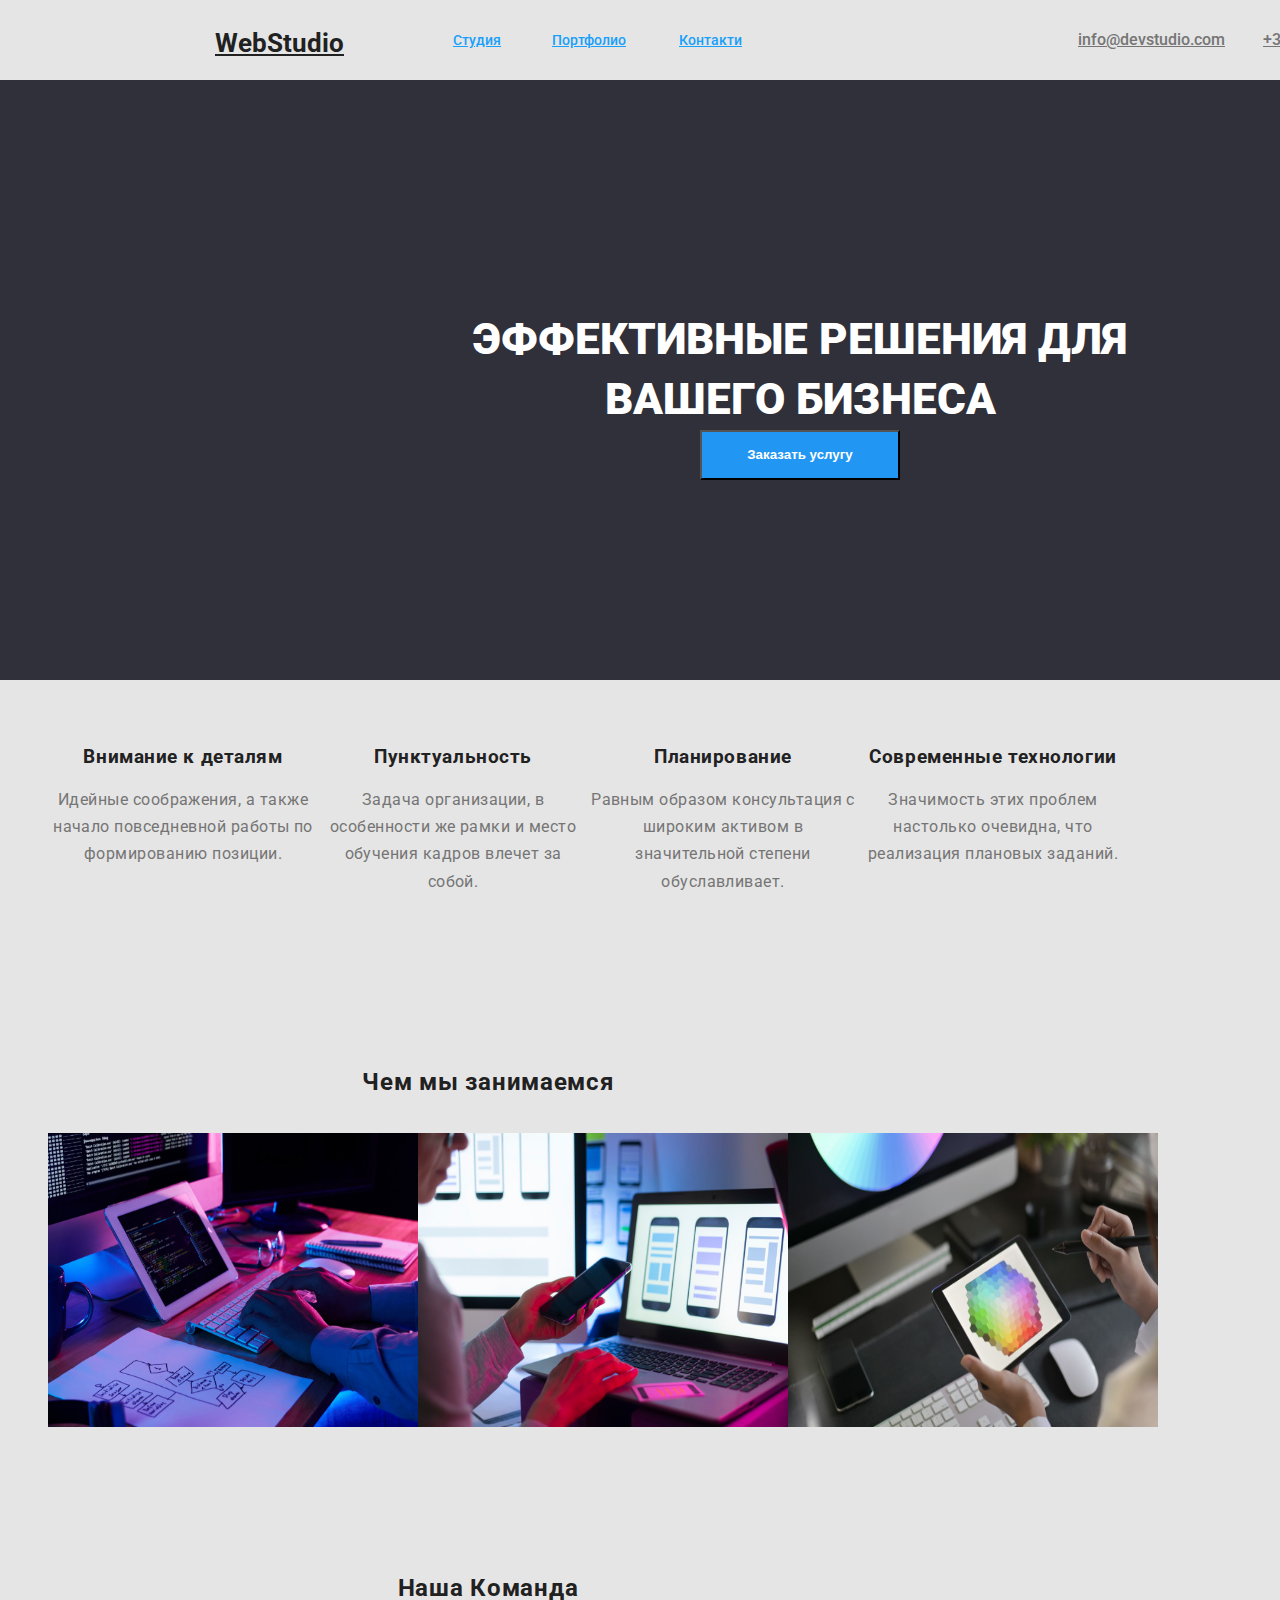
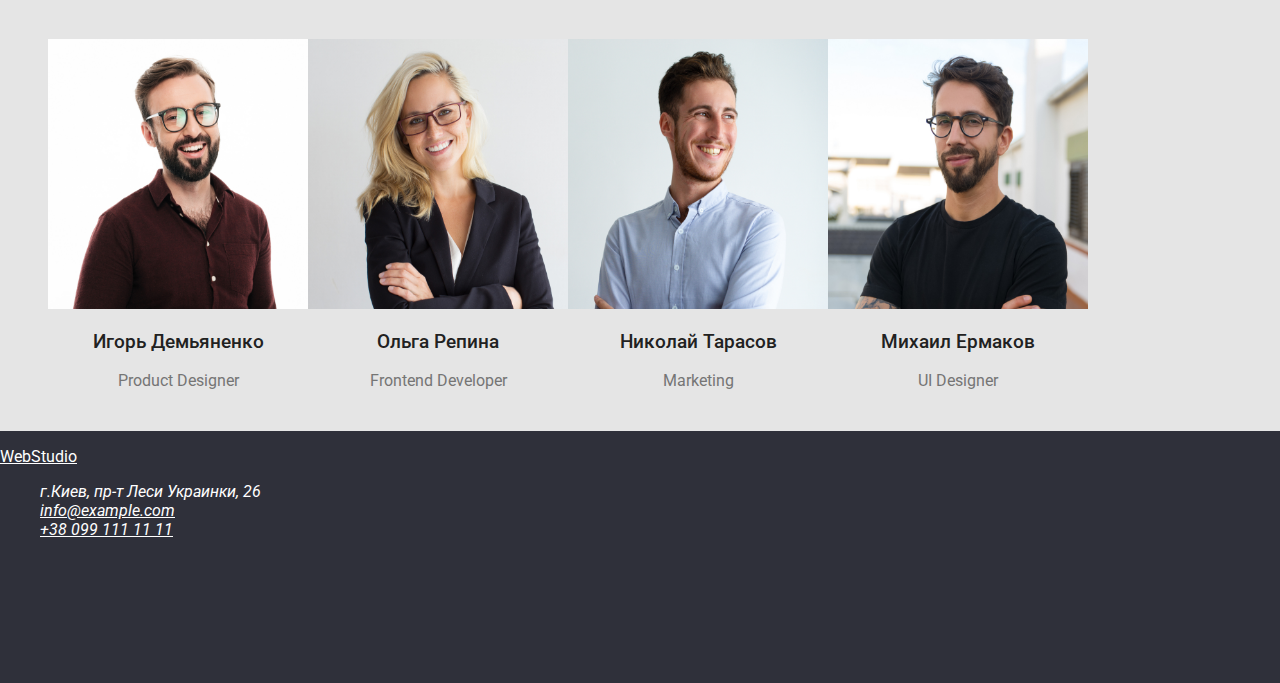
==== commit fbd63b83: "homework2" ====
--- a/index.html
+++ b/index.html
@@ -4,12 +4,18 @@
     <meta charset="utf-8" />
     <meta name="description" content="WebStudio, Web, Studio" />
     <title>WebStudio</title>
+    <link rel="preconnect" href="https://fonts.googleapis.com" />
+    <link rel="preconnect" href="https://fonts.gstatic.com" crossorigin />
+    <link
+      href="https://fonts.googleapis.com/css2?family=Raleway:wght@700&family=Roboto:wght@400;500;700;900&display=swap"
+      rel="stylesheet"
+    />
     <link rel="stylesheet" href="./css/styles.css" />
     <!--служебна інфа -->
   </head>
   <body>
     <header>
-      <!-------НАВІГАЦІЯ------------->
+      <!--НАВІГАЦІЯ-->
       <nav class="nav">
         <a href="./index.html" class="logo">WebStudio</a>
         <ul class="site-nav">
@@ -18,52 +24,52 @@
           <li><a class="nav-cont" href="#0">Контакти</a></li>
         </ul>
       </nav>
-      <!-------АДРЕСА------------->
+      <!--АДРЕСА-->
       <ul class="auth-nav">
         <li><a class="mail" href="mailto:info@devstudio.com">info@devstudio.com </a></li>
         <li><a class="tel" href="tel:+380961111111">+38 096 111 11 11 </a></li>
       </ul>
     </header>
     <main>
-      <!-------HERO-->
+      <!--HERO-->
       <section class="hero">
         <h1 class="hero-title">ЭФФЕКТИВНЫЕ РЕШЕНИЯ ДЛЯ ВАШЕГО БИЗНЕСА</h1>
         <button type="button" class="button primary">Заказать услугу</button>
       </section>
-      <!-----НАШИ ПРЕИМУЩЕСТВА------>
-      <section class="special">
+      <!--НАШИ ПРЕИМУЩЕСТВА-->
+      <section class="advantages">
         <div class="container">
           <h2 class="selection">Наши преимущества</h2>
-          <ul class="special-items">
-            <li class="special-item">
-              <h3 class="special-item">Внимание к деталям</h3>
-              <p class="special-item-text">
+          <ul class="advantages-items">
+            <li class="advantages-item">
+              <h3 class="advantages-item">Внимание к деталям</h3>
+              <p class="advantages-item-text">
                 Идейные соображения, а также начало повседневной работы по формированию позиции.
               </p>
             </li>
-            <li class="special-item">
-              <h3 class="special-item">Пунктуальность</h3>
-              <p class="special-item-text">
+            <li class="advantages-item">
+              <h3 class="advantages-item">Пунктуальность</h3>
+              <p class="advantages-item-text">
                 Задача организации, в особенности же рамки и место обучения кадров влечет за собой.
               </p>
             </li>
-            <li class="special-item">
-              <h3 class="special-item">Планирование</h3>
-              <p class="special-item-text">
+            <li class="advantages-item">
+              <h3 class="advantages-item">Планирование</h3>
+              <p class="advantages-item-text">
                 Равным образом консультация с широким активом в значительной степени обуславливает.
               </p>
             </li>
-            <li class="special-item">
-              <h3 class="special-item">Современные технологии</h3>
-              <p class="special-item-text">
+            <li class="advantages-item">
+              <h3 class="advantages-item">Современные технологии</h3>
+              <p class="advantages-item-text">
                 Значимость этих проблем настолько очевидна, что реализация плановых заданий.
               </p>
             </li>
           </ul>
         </div>
       </section>
-      <!-------ЧЕВМ ЗАНИМАЕМСЯ------------->
-      <section class="box">
+      <!--ЧЕМ ЗАНИМАЕМСЯ-->
+      <section class="our-work">
         <div class="container">
           <h2 class="caption">Чем мы занимаемся</h2>
           <ul class="caption-item">
@@ -77,7 +83,7 @@
           </ul>
         </div>
       </section>
-      <!-------КОМАНДА------------->
+      <!--КОМАНДА-->
       <section class="team">
         <div class="container">
           <h2 class="team-caption">Наша Команда</h2>
@@ -106,7 +112,7 @@
         </div>
       </section>
     </main>
-    <!-------ФУТЕР------------>
+    <!--ФУТЕР-->
     <footer class="footer">
       <p>
         <a href="./index.html">WebStudio</a>
--- a/css/styles.css
+++ b/css/styles.css
@@ -2,7 +2,7 @@
   --primary-text-color: rgba(0, 0, 0, 0.8);
   --title-text-color: #212121;
   --accent-color: #18a0fb;
-  --hover-color: #18a0fb;
+  --hover-color: #c91ae0;
   --button-color: #2196f3;
   --praymary-white-color: #ffffff;
   --secondary-gray-color: #2f303a;
@@ -12,46 +12,61 @@
   --test-color: #ccec12;
 }
 body {
-  font-family: Roboto;
+  font-family: Roboto, Arial, Helvetica, sans-serif;
   background-color: var(--bg-color);
+  color: var(--title-text-color);
   font-style: normal;
+  font-weight: 400;
+  width: 1600px;
+  max-width: 960px;
+}
+/*.content {
+  max-width: 960px;
+  margin: auto;
+}*/
+a {
+  cursor: pointer;
+}
+
+li {
+  list-style-type: none;
 }
 .logo a:hover,
 .logo a:focus {
   color: var(--test-color);
 }
-.site-nav a {
+.nav a {
   color: var(--accent-color);
 }
-.site-nav a:hover,
-.site-nav a:focus {
+.nav a:hover,
+.nav a:focus {
   color: var(--hover-color);
 }
 
 .nav {
-  position: absolute;
   width: 1600px;
   height: 80px;
   left: 0px;
   top: 0px;
 }
 .nav .logo {
-  color: var(--title-text-color);
-  position: absolute;
+  position: absolute;
+  color: var(--title-text-color);
   width: 145px;
-  height: 31px;
   left: 215px;
   top: 24px;
 
-  font-family: Raleway;
-  font-weight: bold;
   font-size: 26px;
-  line-height: 31px;
+  font-weight: 700;
+  line-height: 1.5;
+}
+.site-nav {
+  display: flex;
+  justify-content: space-between;
 }
 .nav-in {
   position: absolute;
   width: 49px;
-  height: 16px;
   left: 453px;
   top: 32px;
 
@@ -62,7 +77,6 @@
 .nav-port {
   position: absolute;
   width: 77px;
-  height: 16px;
   left: 552px;
   top: 32px;
 
@@ -73,7 +87,6 @@
 .nav-cont {
   position: absolute;
   width: 68px;
-  height: 16px;
   left: 679px;
   top: 32px;
 
@@ -84,25 +97,23 @@
 .mail {
   position: absolute;
   width: 135px;
-  height: 16px;
   left: 1078px;
   top: 32px;
 
   font-weight: 500;
-  font-size: 14px;
-  line-height: 16px;
+  font-size: 16px;
+  line-height: 1;
   color: var(--textarea-color);
 }
 .tel {
   position: absolute;
-  width: 122px;
-  height: 16px;
+  width: 200px;
   left: 1263px;
   top: 32px;
 
   font-weight: 500;
-  font-size: 14px;
-  line-height: 16px;
+  font-size: 16px;
+  line-height: 1;
   color: var(--textarea-color);
 }
 
@@ -114,6 +125,8 @@
 }
 /*------------hero-------------*/
 .hero {
+  display: flex;
+  justify-content: space-between;
   position: absolute;
   width: 1600px;
   height: 600px;
@@ -141,55 +154,46 @@
   left: 700px;
   top: 350px;
 
+  font-weight: 700;
+  line-height: 1;
   background: var(--button-color);
-  box-shadow: 0px 4px 4px rgba(0, 0, 0, 0.15);
-  border-radius: 4px;
-}
-.button {
-  color: var(--title-text-color);
-  background: var(--praymary-white-color);
-  cursor: pointer;
-}
-.button.primary {
-  background-color: var(--button-color);
   color: var(--praymary-white-color);
 }
 
 /*----------НАШИ ПРЕИМУЩЕСТВА---------*/
-.special {
+.advantages {
   padding-top: 600px;
 }
 .selection {
   display: none;
 }
-.special-items {
-  display: flex;
-  justify-content: space-between;
-  /*margin-left: 30px;*/
-}
-.special-item-title {
-  font-weight: 700px;
-  line-height: 1.15;
-  text-transform: uppercase;
-  padding-bottom: 10px;
-}
-.special-item-text {
-  display: block;
+.advantages-items {
+  display: flex;
+  justify-content: space-between;
+}
+.advantages-item {
+  color: var(--title-text-color);
+  font-weight: 700;
+  line-height: 1.1;
+  letter-spacing: 0.03em;
+}
+.advantages-item-text {
   width: 270px;
-  color: var (--textarea-color);
+  color: var(--textarea-color);
   line-height: 1.7;
   letter-spacing: 0.03em;
+  font-weight: 400;
 }
 .container {
   text-align: center;
 }
 /*-------ЧЕМ ЗАНИМАЕМСЯ-------------*/
-.box {
-  padding-top: 94px;
+.our-work {
+  padding-top: 104px;
 }
 .caption {
-  font-weight: bold;
-  font-size: 36px;
+  font-weight: 700;
+  line-height: 2.6;
   text-align: center;
   letter-spacing: 0.03em;
   color: var(--title-text-color);
@@ -208,26 +212,72 @@
   padding-top: 94px;
 }
 .team-caption {
-  font-weight: bold;
-  font-size: 36px;
-  line-height: 42px;
-  text-align: center;
-  letter-spacing: 0.03em;
-  text-align: center;
+  font-weight: 700;
+  line-height: 2.6;
+  letter-spacing: 0.03em;
 }
 .team-item {
   display: flex;
   justify-content: space-between;
 }
-.caption-team.caption-team-text {
-  font-weight: 700px;
-  line-height: 1.15;
-  text-transform: uppercase;
+.caption-team {
+  font-weight: 500;
+  line-height: 1.12;
+}
+.caption-team-text {
+  color: var(--textarea-color);
+  font-weight: 400;
+  line-height: 1.12;
   padding-bottom: 10px;
 }
+
 .images {
-  height: 300px;
-  width: auto;
+  height: 270px;
+  width: 260px;
+}
+
+/*-----------------------------PORTFOLIO-----------------------*/
+.filter {
+  display: flex;
+  justify-content: space-between;
+}
+.button {
+  /* width: 73px;
+  height: 38px;*/
+  font-weight: 500;
+  line-height: 1.6;
+  padding-bottom: 10;
+  background: var(--button-color);
+  color: var(--praymary-white-color);
+  cursor: pointer;
+}
+.carditem {
+  padding-top: 174px;
+  /* width: 1360px;
+  height: 1170px;*/
+}
+.cards {
+  display: flex;
+  justify-content: space-between;
+}
+.card {
+  justify-content: space-between;
+}
+.card-items {
+  color: var(--textarea-color);
+  font-weight: 400;
+  line-height: 1.12;
+}
+.card-item {
+  font-weight: 700;
+  line-height: 1.12;
+  letter-spacing: 0.03em;
+  color: var(--title-text-color);
+}
+.card-img {
+  display: flex;
+  width: 370px;
+  height: 294px;
 }
 
 /*-------------FOOTER--------------*/
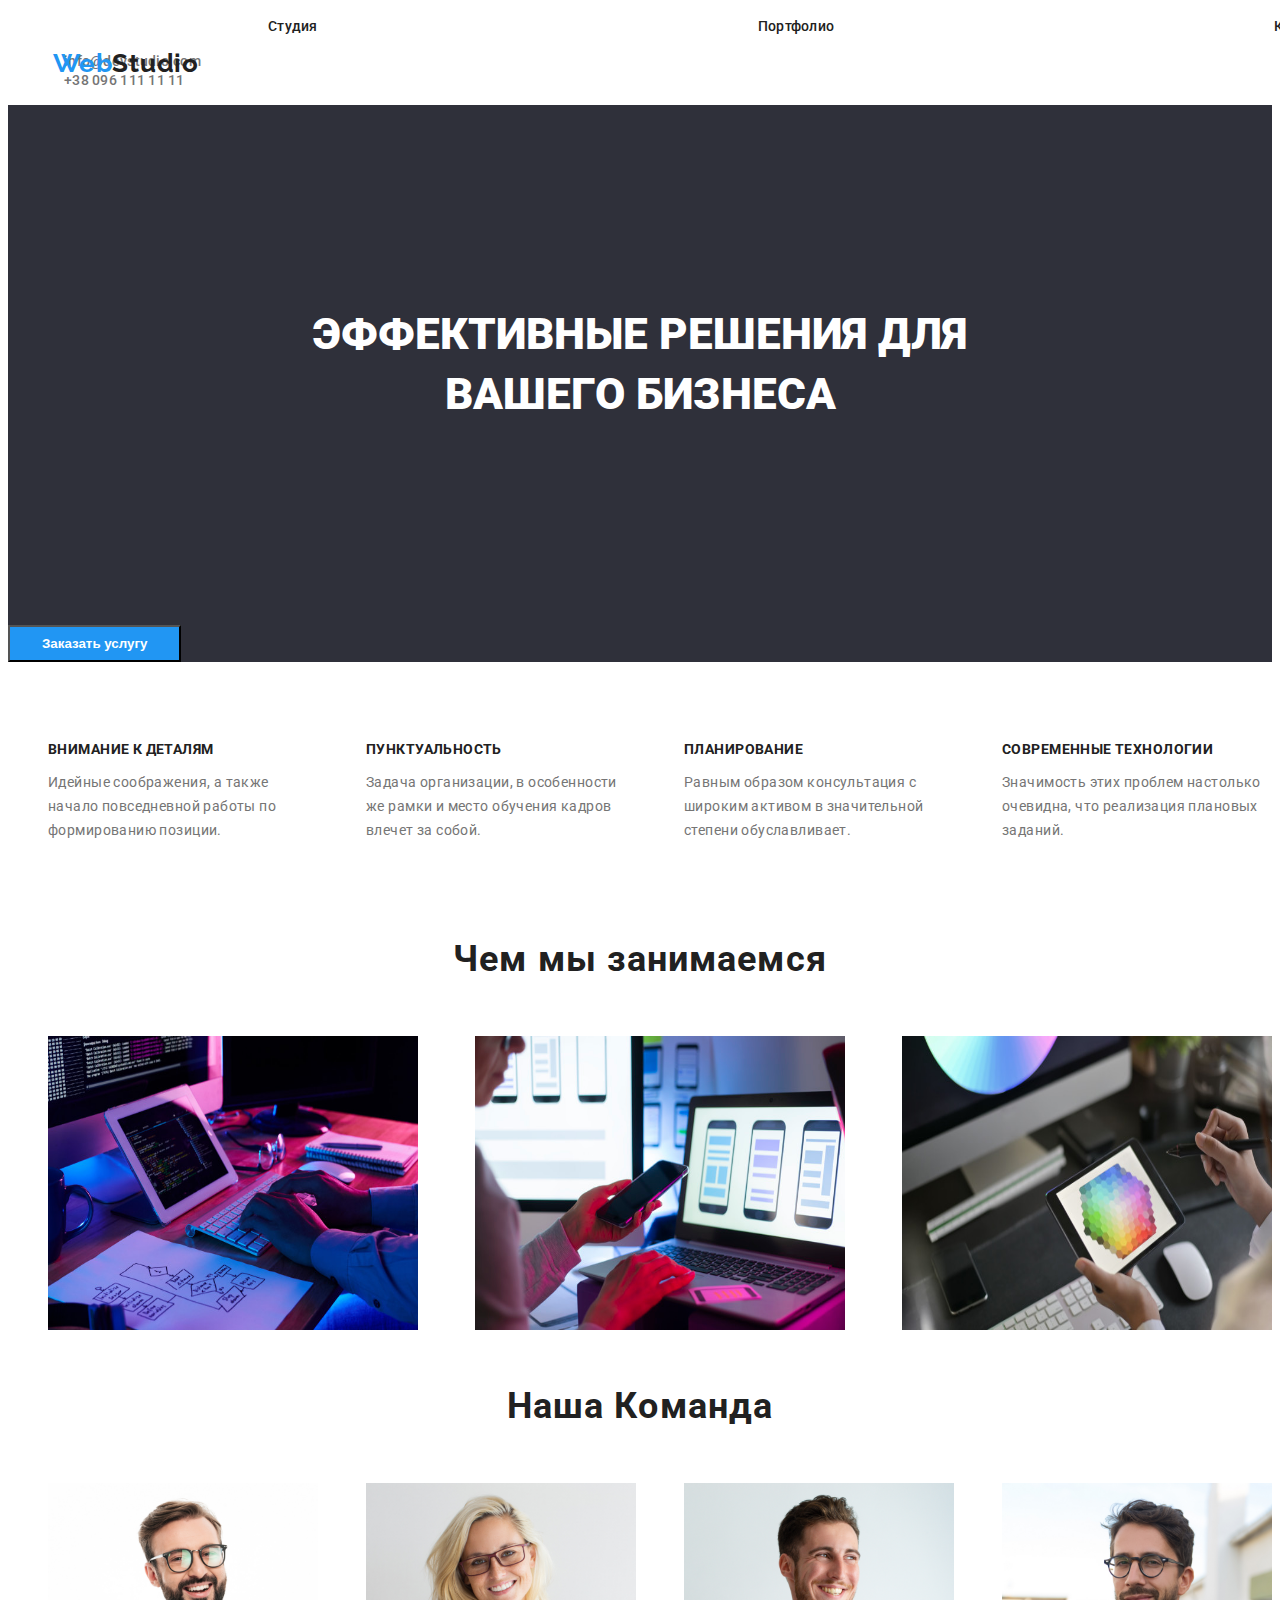
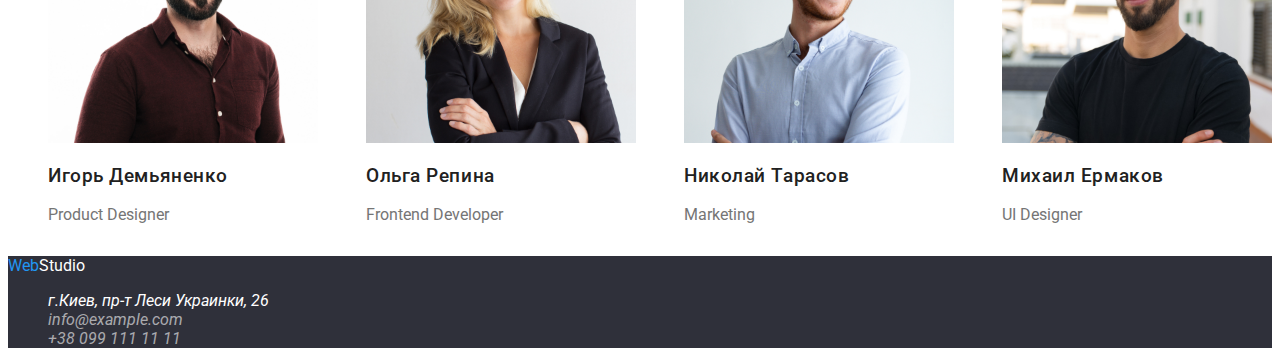
==== commit dceb0bcd: "правки hmwrk02" ====
--- a/index.html
+++ b/index.html
@@ -14,14 +14,14 @@
     <!--служебна інфа -->
   </head>
   <body>
+    <!--НАВІГАЦІЯ-->
     <header>
-      <!--НАВІГАЦІЯ-->
       <nav class="nav">
-        <a href="./index.html" class="logo">WebStudio</a>
+        <a href="./index.html" class="logo"> <span class="span-web">Web</span>Studio</a>
         <ul class="site-nav">
-          <li><a class="nav-in" href="./index.html">Студия</a></li>
-          <li><a class="nav-port" href="./portfolio.html">Портфолио</a></li>
-          <li><a class="nav-cont" href="#0">Контакти</a></li>
+          <li><a class="nav-link" href="./index.html">Студия</a></li>
+          <li><a class="nav-link" href="./portfolio.html">Портфолио</a></li>
+          <li><a class="nav-link" href="#0">Контакти</a></li>
         </ul>
       </nav>
       <!--АДРЕСА-->
@@ -115,16 +115,16 @@
     <!--ФУТЕР-->
     <footer class="footer">
       <p>
-        <a href="./index.html">WebStudio</a>
+        <a class="logo" href="./index.html"><span class="span-web">Web</span>Studio </a>
       </p>
       <address>
         <ul class="addres">
           <li>г.Киев, пр-т Леси Украинки, 26</li>
           <li>
-            <a class="foot-mail" href="mailto:info@example.com">info@example.com</a>
+            <a href="mailto:info@example.com">info@example.com</a>
           </li>
           <li>
-            <a class="foot-tel" href="tel:+380991111111">+38 099 111 11 11</a>
+            <a href="tel:+380991111111">+38 099 111 11 11</a>
           </li>
         </ul>
       </address>
--- a/css/styles.css
+++ b/css/styles.css
@@ -1,5 +1,6 @@
 :root {
   --primary-text-color: rgba(0, 0, 0, 0.8);
+  --footer-text-color: rgba(255, 255, 255, 0.6);
   --title-text-color: #212121;
   --accent-color: #18a0fb;
   --hover-color: #c91ae0;
@@ -7,9 +8,12 @@
   --praymary-white-color: #ffffff;
   --secondary-gray-color: #2f303a;
   --text-white-color: #ffffff;
-  --bg-color: #e5e5e5;
+  --bg-color: #ffffff;
   --textarea-color: #757575;
   --test-color: #ccec12;
+  --filter-color-text: #f5f4fa;
+  --Web-span-text: #2196f3;
+  --title-hover: #188ce8;
 }
 body {
   font-family: Roboto, Arial, Helvetica, sans-serif;
@@ -17,8 +21,8 @@
   color: var(--title-text-color);
   font-style: normal;
   font-weight: 400;
-  width: 1600px;
-  max-width: 960px;
+  max-width: 1600px;
+  /*max-width: 960px;*/
 }
 /*.content {
   max-width: 960px;
@@ -26,143 +30,112 @@
 }*/
 a {
   cursor: pointer;
-}
-
+  text-decoration: none;
+}
 li {
   list-style-type: none;
 }
+.span-web {
+  color: var(--Web-span-text);
+}
 .logo a:hover,
 .logo a:focus {
-  color: var(--test-color);
+  color: var(--button-color);
 }
 .nav a {
-  color: var(--accent-color);
+  color: var(--title-text-color);
 }
 .nav a:hover,
 .nav a:focus {
-  color: var(--hover-color);
-}
-
-.nav {
-  width: 1600px;
-  height: 80px;
-  left: 0px;
-  top: 0px;
+  color: var(--button-color);
+}
+.site-nav {
+  /*margin: 0 auto;*/
+  display: flex;
+  justify-content: space-between;
 }
 .nav .logo {
+  font-family: Raleway;
   position: absolute;
   color: var(--title-text-color);
-  width: 145px;
-  left: 215px;
-  top: 24px;
-
+  padding: 20px 25px;
+  margin: 20px 20px;
+
+  font-weight: 700;
   font-size: 26px;
-  font-weight: 700;
-  line-height: 1.5;
-}
-.site-nav {
-  display: flex;
-  justify-content: space-between;
-}
-.nav-in {
-  position: absolute;
-  width: 49px;
-  left: 453px;
-  top: 32px;
-
-  font-weight: 500;
-  font-size: 14px;
-  line-height: 16px;
-}
-.nav-port {
-  position: absolute;
-  width: 77px;
-  left: 552px;
-  top: 32px;
-
-  font-weight: 500;
-  font-size: 14px;
-  line-height: 16px;
-}
-.nav-cont {
-  position: absolute;
-  width: 68px;
-  left: 679px;
-  top: 32px;
-
-  font-weight: 500;
-  font-size: 14px;
-  line-height: 16px;
+  line-height: 0.6;
+  letter-spacing: 0.03em;
+}
+/*.site-nav li {
+}*/
+.nav-link {
+  /* max-width: 1600;*/
+  margin: 0 auto;
+  padding: 50px 220px;
+  font-weight: 500;
+  font-size: 14px;
+  line-height: 1;
+  letter-spacing: 0.02em;
 }
 .mail {
-  position: absolute;
-  width: 135px;
-  left: 1078px;
-  top: 32px;
-
-  font-weight: 500;
-  font-size: 16px;
-  line-height: 1;
+  /*margin: 20px;*/
+  padding: 16px;
+  font-weight: 500;
+  font-size: 14px;
+  line-height: 1;
+  letter-spacing: 0.02em;
   color: var(--textarea-color);
 }
 .tel {
-  position: absolute;
-  width: 200px;
-  left: 1263px;
-  top: 32px;
-
-  font-weight: 500;
-  font-size: 16px;
-  line-height: 1;
+  padding: 16px;
+  font-weight: 500;
+  font-size: 14px;
+  line-height: 1;
+  letter-spacing: 0.02em;
   color: var(--textarea-color);
 }
 
 .auth-nav a:hover {
-  color: var(--hover-color);
+  color: var(--button-color);
 }
 .auth-nav a:focus {
-  color: var(--test-color);
+  color: var(--button-color);
 }
 /*------------hero-------------*/
 .hero {
-  display: flex;
-  justify-content: space-between;
-  position: absolute;
-  width: 1600px;
-  height: 600px;
-  left: 0px;
-  top: 80px;
+  /*display: flex;
+  justify-content: space-between;*/
   background: var(--secondary-gray-color);
 }
 .hero-title {
-  position: absolute;
-  width: 696px;
-  height: 120px;
-  left: 452px;
-  top: 200px;
+  padding: 200px 0px;
+  max-width: 696px;
+  margin: 0 auto;
 
   font-weight: 900;
   font-size: 44px;
-  line-height: 60px;
+  line-height: 1.36;
   text-align: center;
   color: var(--text-white-color);
 }
 .hero > button {
-  position: absolute;
-  width: 200px;
-  height: 50px;
-  left: 700px;
-  top: 350px;
+  padding: 10px 32px;
+  margin: 0 auto;
+  cursor: pointer;
 
   font-weight: 700;
   line-height: 1;
   background: var(--button-color);
   color: var(--praymary-white-color);
 }
+.hero > button:hover,
+.buttons:focus {
+  color: #188ce8;
+}
 
 /*----------НАШИ ПРЕИМУЩЕСТВА---------*/
 .advantages {
-  padding-top: 600px;
+  padding-top: 50px;
 }
 .selection {
   display: none;
@@ -174,25 +147,30 @@
 .advantages-item {
   color: var(--title-text-color);
   font-weight: 700;
+  font-size: 14px;
   line-height: 1.1;
   letter-spacing: 0.03em;
 }
+.advantages-item .advantages-item {
+  text-transform: uppercase;
+}
 .advantages-item-text {
-  width: 270px;
+  max-width: 270px;
   color: var(--textarea-color);
   line-height: 1.7;
   letter-spacing: 0.03em;
   font-weight: 400;
 }
 .container {
-  text-align: center;
+  text-align: left;
 }
 /*-------ЧЕМ ЗАНИМАЕМСЯ-------------*/
 .our-work {
-  padding-top: 104px;
+  padding-top: 10px;
 }
 .caption {
   font-weight: 700;
+  font-size: 36px;
   line-height: 2.6;
   text-align: center;
   letter-spacing: 0.03em;
@@ -209,10 +187,13 @@
 }
 /*-------КОМАНДА-------------*/
 .team {
-  padding-top: 94px;
+  /* padding-top: 94px;*/
 }
 .team-caption {
-  font-weight: 700;
+  text-align: center;
+  padding: 0 auto;
+  font-weight: 700;
+  font-size: 36px;
   line-height: 2.6;
   letter-spacing: 0.03em;
 }
@@ -223,39 +204,42 @@
 .caption-team {
   font-weight: 500;
   line-height: 1.12;
+  letter-spacing: 0.03em;
 }
 .caption-team-text {
   color: var(--textarea-color);
   font-weight: 400;
   line-height: 1.12;
-  padding-bottom: 10px;
 }
 
 .images {
-  height: 270px;
-  width: 260px;
-}
-
-/*-----------------------------PORTFOLIO-----------------------*/
+  height: 260px;
+  width: 270px;
+}
+
+/*------------PORTFOLIO-------------*/
 .filter {
   display: flex;
   justify-content: space-between;
 }
-.button {
-  /* width: 73px;
-  height: 38px;*/
+.buttons:hover,
+.buttons:focus {
+  color: var(--test-color);
+}
+
+.buttons {
   font-weight: 500;
   line-height: 1.6;
-  padding-bottom: 10;
-  background: var(--button-color);
-  color: var(--praymary-white-color);
+  background: var(--filter-color-text);
+  color: var(--title-text-color);
   cursor: pointer;
 }
-.carditem {
+/*.carditem {
   padding-top: 174px;
   /* width: 1360px;
-  height: 1170px;*/
-}
+  height: 1170px;
+}
+*/
 .cards {
   display: flex;
   justify-content: space-between;
@@ -263,17 +247,20 @@
 .card {
   justify-content: space-between;
 }
+.card-item {
+  font-weight: 700;
+  font-size: 18px;
+  line-height: 2;
+  letter-spacing: 0.03em;
+  color: var(--title-text-color);
+}
 .card-items {
   color: var(--textarea-color);
-  font-weight: 400;
-  line-height: 1.12;
-}
-.card-item {
-  font-weight: 700;
-  line-height: 1.12;
-  letter-spacing: 0.03em;
-  color: var(--title-text-color);
-}
+  font-size: 16px;
+  font-weight: 400;
+  line-height: 1.9;
+}
+
 .card-img {
   display: flex;
   width: 370px;
@@ -282,22 +269,27 @@
 
 /*-------------FOOTER--------------*/
 .footer {
-  position: absolute;
-  width: 1600px;
-  height: 252px;
-  left: 0px;
-  font-weight: 648px;
+  /*position: absolute;*/
+  max-width: 1600px;
+  /* height: 252px;
+  left: 0px;*/
   background: var(--secondary-gray-color);
 }
-.footer {
+.footer .logo {
   color: var(--text-white-color);
 }
+.footer li {
+  color: var(--text-white-color);
+}
 .footer a {
-  color: var(--text-white-color);
+  color: var(--footer-text-color);
 }
 .footer a:hover {
-  color: var(--hover-color);
+  color: var(--accent-color);
 }
 .footer :focus {
-  color: orange;
-}
+  color: var(--accent-color);
+}
+/*class="foot-mail"*/
+/*class="foot-tel" 
+<span class="span-studio-footer"></span>*/
